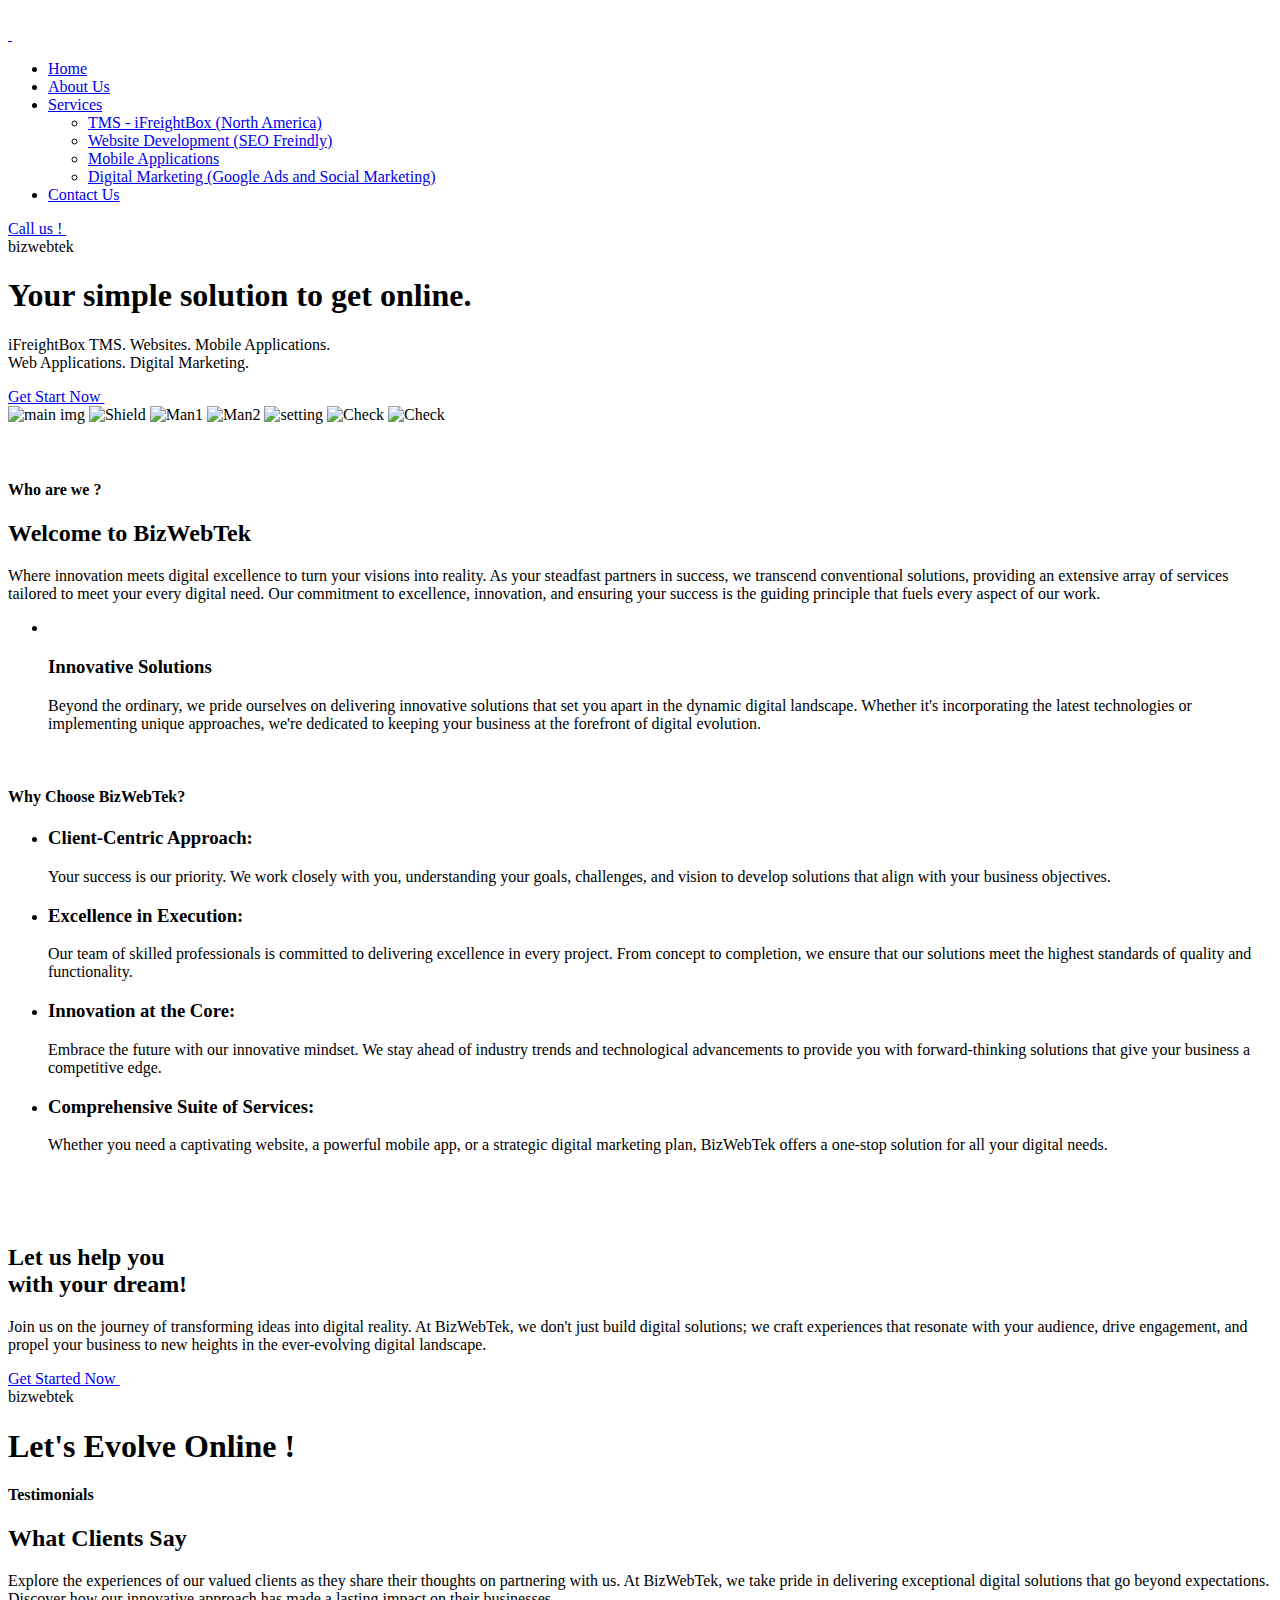
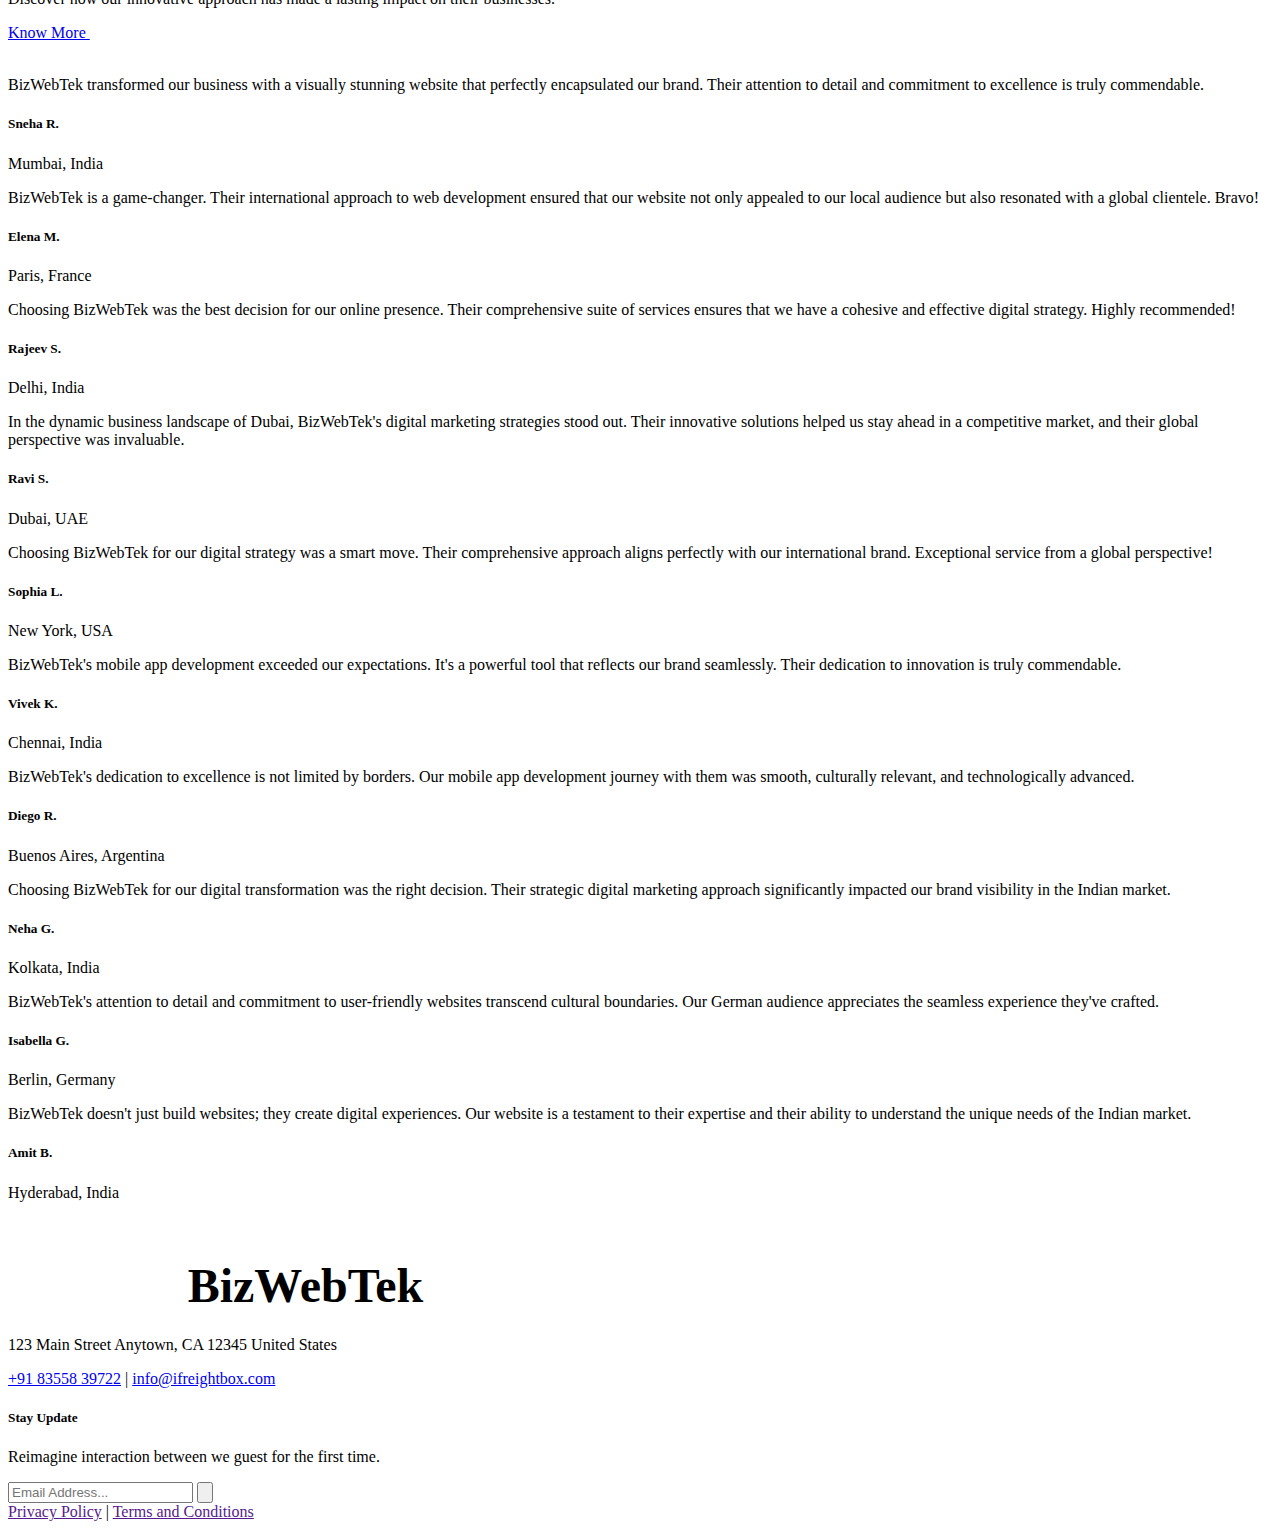
==== index.html @ f14bc404 "commit by sid" ====
﻿<!DOCTYPE html>
<html lang="en">

<head>
    <!-- Page Title -->
    <title>BizWebTek</title>

    <!-- Meta Data -->
    <meta http-equiv="X-UA-Compatible" content="IE=edge">
    <meta http-equiv="content-type" content="text/html; charset=utf-8">
    <meta name="viewport" content="width=device-width, initial-scale=1">
    <meta name="description" content="">
    <meta name="keywords" content="">

    <!-- Favicon -->
    <link rel="shortcut icon" href="favicon.png">

    <!-- Web Fonts -->
    <link rel="preconnect" href="https://fonts.gstatic.com">
    <link href="../../../css2?family=Open+Sans:wght@300;400;600;700;800&family=Poppins:wght@400;500;600;700;800;900&display=swap" rel="stylesheet">

    <!-- ======= Bootstrap CSS ======= -->
    <link rel="stylesheet" href="assets/css/bootstrap.min.css">

    <!-- ======= Font Awesome CSS ======= -->
    <link rel="stylesheet" href="assets/css/font-awesome.min.css">

    <!-- ======= Magnific Popup CSS ======= -->
    <link rel="stylesheet" href="assets/plugins/magnific-popup/magnific-popup.css">

    <!-- ======= Owl Carousel CSS ======= -->
    <link rel="stylesheet" href="assets/plugins/owlcarousel/owl.carousel.min.css">

    <!-- ======= Main Stylesheet ======= -->
    <link rel="stylesheet" href="assets/css/style.css">

    <!-- ======= Custom Stylesheet ======= -->
    <link rel="stylesheet" href="assets/css/custom.css">

</head>

<body>

    <!-- Preloader -->
    <div class="preloader">
        <div class="loader-circle">
            <div class="loader-line-mask">
                <div class="loader-line"></div>
            </div>
            <div class="content"><img src="./assets/img/icon.png" alt=""></div>
        </div>
    </div>
    <!-- End Preloader -->

    <!-- Header -->
    <header class="header fixed-top">
        <!-- Header Main -->
        <div class="header-main love-sticky">
            <div class="container">
                <div class="row align-items-center position-relative">
                    <div class="col-lg-2 col-sm-3 col-5">
                        <!-- Start Logo -->
                        <div style="width: 130%;" class="logo">
                            <a href="index.html">
                                <img src="assets/img/logo.png" style="width: 120%;" class="main-logo" alt="">
                                <img src="assets/img/sticky-logo.png" style="width: 120%;" class="sticky-logo" alt="">
                            </a>
                        </div>
                        <!-- End of Logo -->
                    </div>

                    <div class="col-lg-10 col-sm-9 col-7 d-flex align-items-center justify-content-end position-static">
                        <div class="nav-wrapper d-flex justify-content-end justify-content-lg-center">
                            <!-- Nav -->
                            <ul class="nav">
                                <li><a class="current-menu-parent" href="index.html">Home</a></li>
                                <li><a href="#about">About Us</a></li>
                                <!-- <li>
                                    <a href="#">Pages</a>
                                    <ul class="sub-menu">
                                        <li><a href="about.html">About Us</a></li>
                                        <li><a href="price.html">Pricing</a></li>
                                        <li><a href="feature.html">Features</a></li>
                                        <li><a href="feature-details.html">Feature Details</a></li>
                                        <li><a href="coming-soon.html">Coming Soon</a></li>
                                        <li><a href="login.html">Login</a></li>
                                        <li><a href="404.html">404</a></li>
                                    </ul>
                                </li> -->
                                <li>
                                    <a href="feature.html">Services</a>
                                    <ul class="sub-menu">
                                        <li><a href="https://www.ifreightbox.com/" target="_blank">TMS - iFreightBox (North America)</a></li>
                                        <li><a href="blog-details.html">Website Development (SEO Freindly)</a></li>
                                        <li><a href="blog-details.html">Mobile Applications</a></li>
                                        <li><a href="blog-details.html">Digital Marketing (Google Ads and Social Marketing)</a></li>


                                    </ul>
                                </li>
                                <li><a href="contact.html">Contact Us</a></li>
                            </ul>
                            <!-- End Nav -->
                        </div>

                        <div class="header-buttons d-flex align-items-center">
                            <a href="price.html" class="btn d-none d-sm-inline-flex">Call us ! <img src="assets/img/icons/btn-svg.svg" alt="" class="svg"></a>

                            <!-- <a href="login.html" class="btn-link"><img src="assets/img/icons/users.svg" alt="" class="svg">Login</a> -->
                        </div>
                    </div>
                </div>
            </div>
        </div>
        <!-- End Header Main -->
    </header>
    <!-- End Header -->

    <!-- Banner -->
    <div class="banner laye" data-bg-img="assets/img/media/banner_bg.png">
        <div class="container">
            <div class="row align-items-center">
                <div class="col-lg-6">
                    <!-- Banner Content -->
                    <div class="banner-content">
                        <span class="stroke-text">bizwebtek</span>
                        <h1>Your <span>simple</span> solution to get online.</h1>
                        <p class="enable-border">iFreightBox TMS. Websites. Mobile Applications.<br>Web Applications. Digital Marketing.</p>

                        <a href="contact.html" class="btn btn-lg">Get Start Now <img src="assets/img/icons/btn-svg.svg" alt="" class="svg"></a>
                    </div>
                    <!-- End Banner Content -->
                </div>
                <div class="col-lg-6">
                    <!-- Banner IMG -->
                    <div class="banner-img d-none d-xl-block">
                        <img src="assets/img/media/banner-img.png" alt="main img" data-rjs="2" class="main-img">
                        <img src="assets/img/media/cloud.png" alt="Shield" data-rjs="2" class="cloud-img">
                        <img src="assets/img/media/man1.png" alt="Man1" data-rjs="2" class="man1">
                        <img src="assets/img/media/man2.png" alt="Man2" data-rjs="2" class="man2">
                        <img src="assets/img/media/setting.png" alt="setting" data-rjs="2" class="setting">
                        <img src="assets/img/media/check.png" alt="Check" data-rjs="2" class="check">
                        <img src="assets/img/media/check.png" alt="Check" data-rjs="2" class="check check2">
                    </div>
                    <!-- End Banner IMG -->

                    <!-- Banner IMG Responsive -->
                    <div class="banner-img-responsive d-block d-xl-none">
                        <img src="assets/img/media/banner_img_full.png" data-rjs="2" alt="">
                    </div>
                    <!-- End Banner IMG Responsive -->
                </div>
            </div>
        </div>
    </div>
    <!-- End Banner -->

    <!-- Customer Service -->
    <section class="pt-120 pb-120" data-bg-img="assets/img/media/cs_bg.png">
        <div class="container">
            <div class="row align-items-center pb-100">
                <div class="col-lg-6">
                    <!-- Image -->
                    <div class="customer-service-img">
                        <img src="assets/img/media/cs1.png" data-rjs="2" alt="">
                    </div>
                    <!-- End Image -->
                </div>
                <div id="about" class="col-lg-6">
                    <!-- Section Title -->
                    <div class="section-title style--two">
                        <h4>Who are we ? </h4>
                        <h2>Welcome to BizWebTek</h2>
                        <p>Where innovation meets digital excellence to turn your visions into reality. As your steadfast partners in success, we transcend conventional solutions, providing an extensive array of services tailored to meet your every digital need. Our commitment to excellence, innovation, and ensuring your success is the guiding principle that fuels every aspect of our work.</p>
                    </div>
                    <!-- End Section Title -->

                    <ul class="customer-service-list list-unstyled">
                        <li class="media">
                            <div class="img mr-4">
                                <img src="assets/img/media/css1.png" data-rjs="2" alt="">
                            </div>
                            <div class="content media-body">
                                <h3>Innovative Solutions</h3>
                                <p>Beyond the ordinary, we pride ourselves on delivering innovative solutions that set you apart in the dynamic digital landscape. Whether it's incorporating the latest technologies or implementing unique approaches, we're dedicated to keeping your business at the forefront of digital evolution.

                                </p>
                            </div>
                        </li>

                    </ul>
                </div>
            </div>

            <div class="row pb-100">
                <div class="col-12 text-center">
                    <img src="assets/img/media/service-seperator.png" alt="">
                </div>
            </div>

            <div class="row align-items-center pb-100">
                <div class="col-lg-6 order-1 order-lg-0">
                    <!-- Section Title -->
                    <div class="section-title style--two">
                        <h4>Why Choose BizWebTek?                        </h4>
                    </div>
                    <!-- End Section Title -->

                    <ul class="customer-service-list list-unstyled">
                        <li class="media">
                            <div class="content media-body">
                                <h3>Client-Centric Approach:</h3>
                                <p>Your success is our priority. We work closely with you, understanding your goals, challenges, and vision to develop solutions that align with your business objectives.</p>
                            </div>
                        </li>
                        <li class="media">
                            <div class="content media-body">
                                <h3>Excellence in Execution:</h3>
                                <p>Our team of skilled professionals is committed to delivering excellence in every project. From concept to completion, we ensure that our solutions meet the highest standards of quality and functionality.</p>
                            </div>
                        </li>
                        <li class="media">
                            <div class="content media-body">
                                <h3>Innovation at the Core:</h3>
                                <p>Embrace the future with our innovative mindset. We stay ahead of industry trends and technological advancements to provide you with forward-thinking solutions that give your business a competitive edge.</p>
                            </div>
                        </li>
                        <li class="media">
                            <div class="content media-body">
                                <h3>Comprehensive Suite of Services:</h3>
                                <p>Whether you need a captivating website, a powerful mobile app, or a strategic digital marketing plan, BizWebTek offers a one-stop solution for all your digital needs.</p>
                            </div>
                        </li>
                    </ul>

                </div>
                <div class="col-lg-6 order-0 order-lg-1">
                    <!-- Image -->
                    <div class="customer-service-img right text-lg-right">
                        <img src="assets/img/media/cs2.png" data-rjs="2" alt="">
                    </div>
                    <!-- End Image -->
                </div>
            </div>

            <div class="row pb-100">
                <div class="col-12 text-center">
                    <img src="assets/img/media/service-seperator.png" alt="">
                </div>
            </div>

            <div class="row align-items-center">
                <div class="col-lg-6">
                    <!-- Image -->
                    <div class="customer-service-img">
                        <img src="assets/img/media/cs3.png" data-rjs="2" alt="">
                    </div>
                    <!-- End Image -->
                </div>
                <div class="col-lg-6">
                    <!-- Section Title -->
                    <div class="section-title style--two">
                        <h2>Let us help you<br>with your dream!</h2>
                        <p>Join us on the journey of transforming ideas into digital reality. At BizWebTek, we don't just build digital solutions; we craft experiences that resonate with your audience, drive engagement, and propel your business to new heights in the ever-evolving digital landscape.</p>

                        <a href="contact.html" class="btn btn-lg">Get Started Now <img src="assets/img/icons/btn-svg.svg" alt="" class="svg"></a>
                    </div>
                    <!-- End Section Title -->


                </div>
            </div>
        </div>
    </section>
    <!-- End Customer Service -->

    <!-- Video Section -->
    <div class="video-section" data-bg-img="assets/img/media/video_bg.png">
        <div class="container">
            <div class="row">
                <div class="col">
                    <div class="text-center">
                        <div class="banner-content">
                            <span class="stroke-text">bizwebtek</span>
                            <h1>Let's Evolve Online !</h1>
                            </div>
                    </div>
                </div>
            </div>
        </div>
    </div>
    <!-- End Video Section -->

    <!-- Price -->

    <!-- End Price -->

    <!-- Private Network -->

    <!-- End Call To Action -->

    <!-- Testimonial -->
    <section class="testimonial pt-120 pb-120" data-bg-img="assets/img/media/testimonial_bg.png">
        <div class="container">
            <div class="row align-items-center justify-content-between">
                <div class="col-lg-4">
                    <div class="testimonial-left-content">
                        <!-- Section Title -->
                        <div class="section-title style--two">
                            <h4>Testimonials</h4>
                            <h2>What Clients Say</h2>
                            <p>Explore the experiences of our valued clients as they share their thoughts on partnering with us. At BizWebTek, we take pride in delivering exceptional digital solutions that go beyond expectations. Discover how our innovative approach has made a lasting impact on their businesses.</p>
                        </div>

                        <!-- End Section Title -->

                        <a href="contact.html" class="btn orange">Know More <img src="assets/img/icons/btn-svg.svg" alt="" class="svg"></a>
                    </div>
                </div>

                <div class="col-lg-6">
                    <div class="testimonial-slider-wrap">
                        <img src="assets/img/media/testimonial-slider-bg.png" data-rjs="2" alt="">
                        <!-- Testimonial Slider -->
                        <div class="testimonial-slider owl-carousel" data-owl-nav="true" data-owl-autoplay="false">

                            <!-- Testimonial 1 -->
                            <div class="single-testimonial-slide">
                                <p>BizWebTek transformed our business with a visually stunning website that perfectly encapsulated our brand. Their attention to detail and commitment to excellence is truly commendable.</p>
                                <div class="meta-info">
                                    <div class="content">
                                        <h5>Sneha R.</h5>
                                        <p>Mumbai, India</p>
                                    </div>
                                </div>
                            </div>
                            <!-- End Testimonial 1 -->

                            <!-- Testimonial 2 -->
                            <div class="single-testimonial-slide">
                                <p>BizWebTek is a game-changer. Their international approach to web development ensured that our website not only appealed to our local audience but also resonated with a global clientele. Bravo!</p>
                                <div class="meta-info">
                                    <div class="content">
                                        <h5>Elena M.</h5>
                                        <p>Paris, France</p>
                                    </div>
                                </div>
                            </div>
                            <!-- End Testimonial 2 -->

                            <!-- Testimonial 3 -->
                            <div class="single-testimonial-slide">
                                <p>Choosing BizWebTek was the best decision for our online presence. Their comprehensive suite of services ensures that we have a cohesive and effective digital strategy. Highly recommended!</p>
                                <div class="meta-info">
                                    <div class="content">
                                        <h5>Rajeev S.</h5>
                                        <p>Delhi, India</p>
                                    </div>
                                </div>
                            </div>
                            <!-- End Testimonial 3 -->

                            <!-- Testimonial 4 -->
                            <div class="single-testimonial-slide">
                                <p>In the dynamic business landscape of Dubai, BizWebTek's digital marketing strategies stood out. Their innovative solutions helped us stay ahead in a competitive market, and their global perspective was invaluable.</p>
                                <div class="meta-info">
                                    <div class="content">
                                        <h5>Ravi S.</h5>
                                        <p>Dubai, UAE</p>
                                    </div>
                                </div>
                            </div>
                            <!-- End Testimonial 4 -->

                            <!-- Testimonial 5 -->
                            <div class="single-testimonial-slide">
                                <p>Choosing BizWebTek for our digital strategy was a smart move. Their comprehensive approach aligns perfectly with our international brand. Exceptional service from a global perspective!</p>
                                <div class="meta-info">
                                    <div class="content">
                                        <h5>Sophia L.</h5>
                                        <p>New York, USA</p>
                                    </div>
                                </div>
                            </div>
                            <!-- End Testimonial 5 -->

                            <!-- Testimonial 6 -->
                            <div class="single-testimonial-slide">
                                <p>BizWebTek's mobile app development exceeded our expectations. It's a powerful tool that reflects our brand seamlessly. Their dedication to innovation is truly commendable.</p>
                                <div class="meta-info">
                                    <div class="content">
                                        <h5>Vivek K.</h5>
                                        <p>Chennai, India</p>
                                    </div>
                                </div>
                            </div>
                            <!-- End Testimonial 6 -->

                            <!-- Testimonial 7 -->
                            <div class="single-testimonial-slide">
                                <p>BizWebTek's dedication to excellence is not limited by borders. Our mobile app development journey with them was smooth, culturally relevant, and technologically advanced.</p>
                                <div class="meta-info">
                                    <div class="content">
                                        <h5>Diego R.</h5>
                                        <p>Buenos Aires, Argentina</p>
                                    </div>
                                </div>
                            </div>
                            <!-- End Testimonial 7 -->

                            <!-- Testimonial 8 -->
                            <div class="single-testimonial-slide">
                                <p>Choosing BizWebTek for our digital transformation was the right decision. Their strategic digital marketing approach significantly impacted our brand visibility in the Indian market.</p>
                                <div class="meta-info">
                                    <div class="content">
                                        <h5>Neha G.</h5>
                                        <p>Kolkata, India</p>
                                    </div>
                                </div>
                            </div>
                            <!-- End Testimonial 8 -->

                            <!-- Testimonial 9 -->
                            <div class="single-testimonial-slide">
                                <p>BizWebTek's attention to detail and commitment to user-friendly websites transcend cultural boundaries. Our German audience appreciates the seamless experience they've crafted.</p>
                                <div class="meta-info">
                                    <div class="content">
                                        <h5>Isabella G.</h5>
                                        <p>Berlin, Germany</p>
                                    </div>
                                </div>
                            </div>
                            <!-- End Testimonial 9 -->

                            <!-- Testimonial 10 -->
                            <div class="single-testimonial-slide">
                                <p>BizWebTek doesn't just build websites; they create digital experiences. Our website is a testament to their expertise and their ability to understand the unique needs of the Indian market.</p>
                                <div class="meta-info">
                                    <div class="content">
                                        <h5>Amit B.</h5>
                                        <p>Hyderabad, India</p>
                                    </div>
                                </div>
                            </div>
                            <!-- End Testimonial 10 -->

                        </div>
                        <!-- End Testimonial Slider -->
                    </div>
                </div>

            </div>
        </div>
    </section>
    <!-- End Testimonial -->

    <!-- Footer -->
    <footer class="footer">
        <!-- Footer Background Shape -->
        <img src="assets/img/media/footer_bg.png" alt="" class="footer-bg-shape">
        <!-- End Footer Background Shape -->

        <!-- Footer Top -->

        <!-- End Footer Top -->

        <!-- Footer Main -->
        <div class="footer-main">
            <div class="container">
                <div class="row">

                    <div class="col-lg-9">
                        <div class="widget widget_newsletter">
                            <h5 class="widget-title"><div style="display: flex;"> <div style="width: 7%;background-color: white; border-radius: 50px; width: 10%;padding: 20px;"><img  src="assets/img/icon.png" alt=""></div>&nbsp;&nbsp;&nbsp;&nbsp;<h1 style="font-size: xxx-large; margin-top: auto;margin-bottom: auto;">BizWebTek</h1></div></h5>

                            <span>123 Main Street
                                Anytown, CA 12345
                                United States
                                </span>
                            <p><a href="tel:+918355839722">+91 83558 39722</a> | <a href="maito:info@ifreightbox.com">info@ifreightbox.com</a></p>

                            <!-- Social Links -->
                            <div class="social-links pt-1">
                                <a href="https://www.facebook.com" target="_blank">
                                    <i class="fa fa-facebook"></i>
                                </a>
                                <a href="https://twitter.com/" target="_blank">
                                    <i class="fa fa-twitter"></i>
                                </a>
                                <a href="https://www.linkedin.com" target="_blank">
                                    <i class="fa fa-linkedin"></i>
                                </a>
                                <a href="https://www.instagram.com/" target="_blank">
                                    <i class="fa fa-instagram"></i>
                                </a>
                            </div>
                            <!-- End Social Links -->
                        </div>
                    </div>
                    <div class="col-lg-3">
                        <div class="widget widget_newsletter">
                            <h5 class="widget-title">Stay Update</h5>

                            <p>Reimagine interaction between we
                                guest for the first time.</p>

                            <form action="https://themelooks.us13.list-manage.com/subscribe/post?u=79f0b132ec25ee223bb41835f&id=f4e0e93d1d" class="newsletter-form" target="_blank">
                                <input type="email" class="form-control" placeholder="Email Address...">
                                <button type="submit"><img src="assets/img/icons/newsletter.svg" alt="" class="svg"></button>
                            </form>

                            <!-- Social Links -->

                            <!-- End Social Links -->
                        </div>
                    </div>
                </div>
            </div>
        </div>
        <!-- End Footer Main -->

        <!-- Footer Bottom -->
        <div class="footer-bottom">
            <div class="container">
                <div class="row">
                    <div class="col-12">
                        <div class="footer-bottom-content d-flex flex-column flex-md-row justify-content-md-between align-items-center">
                            <div class="mb-2 mb-md-0"><a href="" class="bold">Privacy Policy</a> | <a href="" class="bold">Terms and Conditions</a></div>


                        </div>
                    </div>
                </div>
            </div>
        </div>
        <!-- End Footer Bottom -->
    </footer>
    <!-- End Footer -->

    <!-- Back to Top Button -->
    <a href="#" class="back-to-top">
        <i class="fa fa-angle-up"></i>
    </a>

    <!-- ======= jQuery Library ======= -->
    <script src="assets/js/jquery.min.js"></script>

    <!-- ======= Bootstrap Bundle JS ======= -->
    <script src="assets/js/bootstrap.bundle.min.js"></script>

    <!-- =======  Mobile Menu JS ======= -->
    <script src="assets/js/menu.min.js"></script>

    <!-- ======= Owl Carousel JS ======= -->
    <script src="assets/plugins/owlcarousel/owl.carousel.min.js"></script>

    <!-- ======= Retina JS ======= -->
    <script src="assets/plugins/retinajs/retina.min.js"></script>

    <!-- ======= Magnific Popup JS ======= -->
    <script src="assets/plugins/magnific-popup/jquery.magnific-popup.min.js"></script>

    <!-- ======= Count Down Timer JS ======= -->
    <script src="assets/plugins/countdown-timer/countdown.min.js"></script>

    <!-- ======= Google API ======= -->
    <script src="https://maps.googleapis.com/maps/api/js?key=AIzaSyCjkssBA3hMeFtClgslO2clWFR6bRraGz0"></script>

    <!-- ======= Main JS ======= -->
    <script src="assets/js/main.js"></script>

    <!-- ======= Custom JS ======= -->
    <script src="assets/js/custom.js"></script>
</body>
</html>
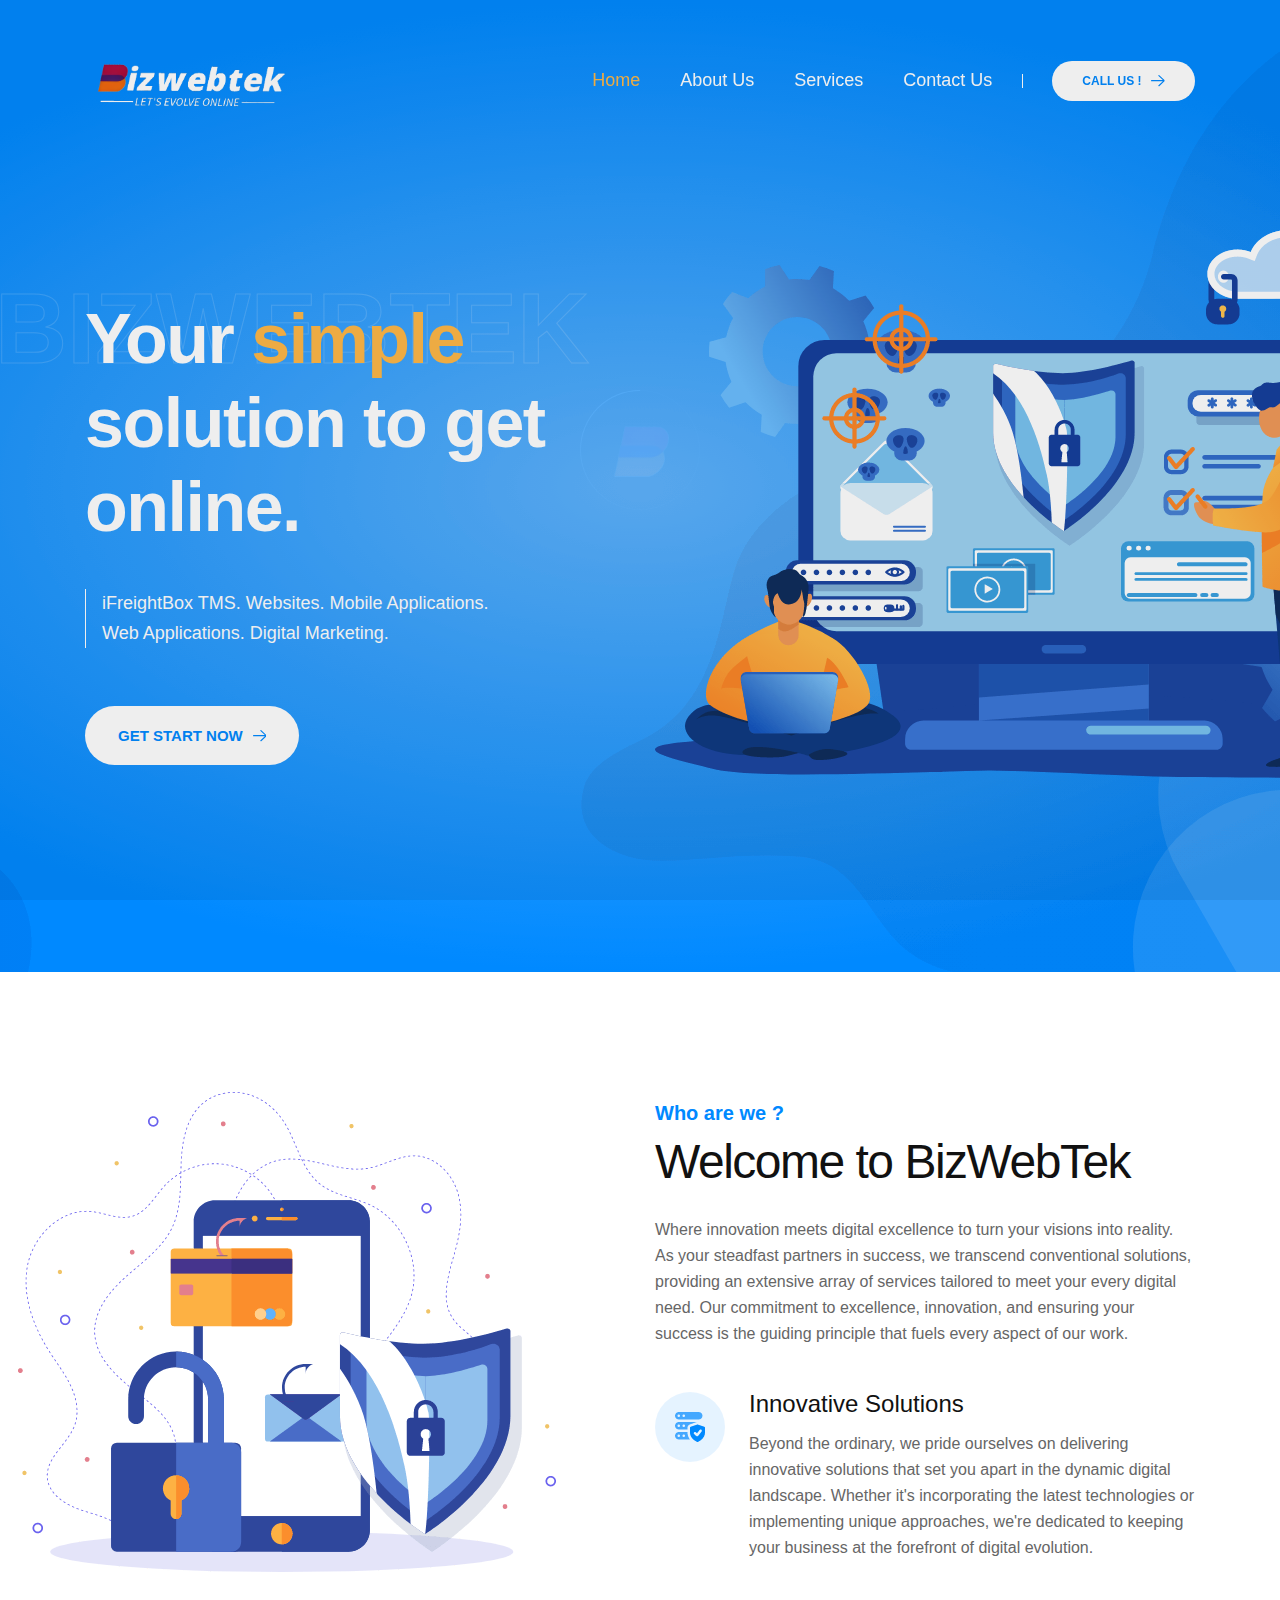
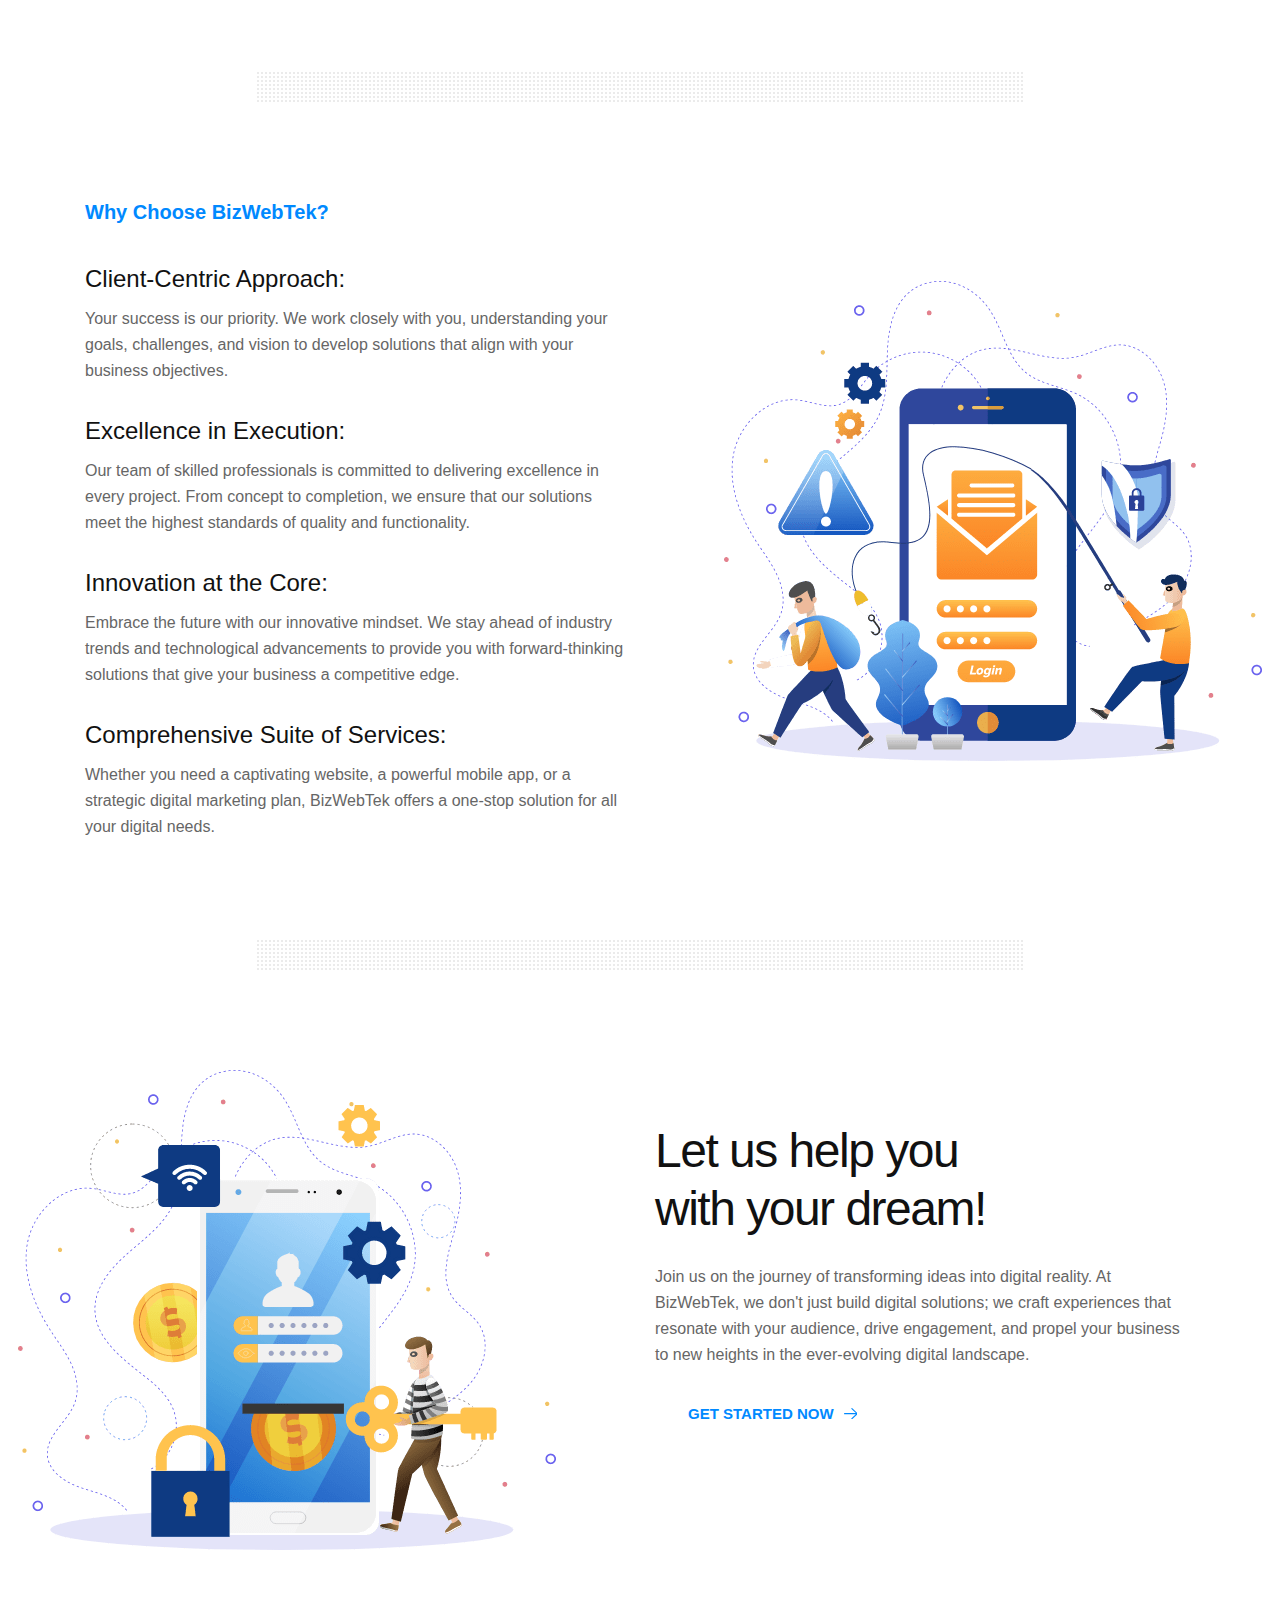
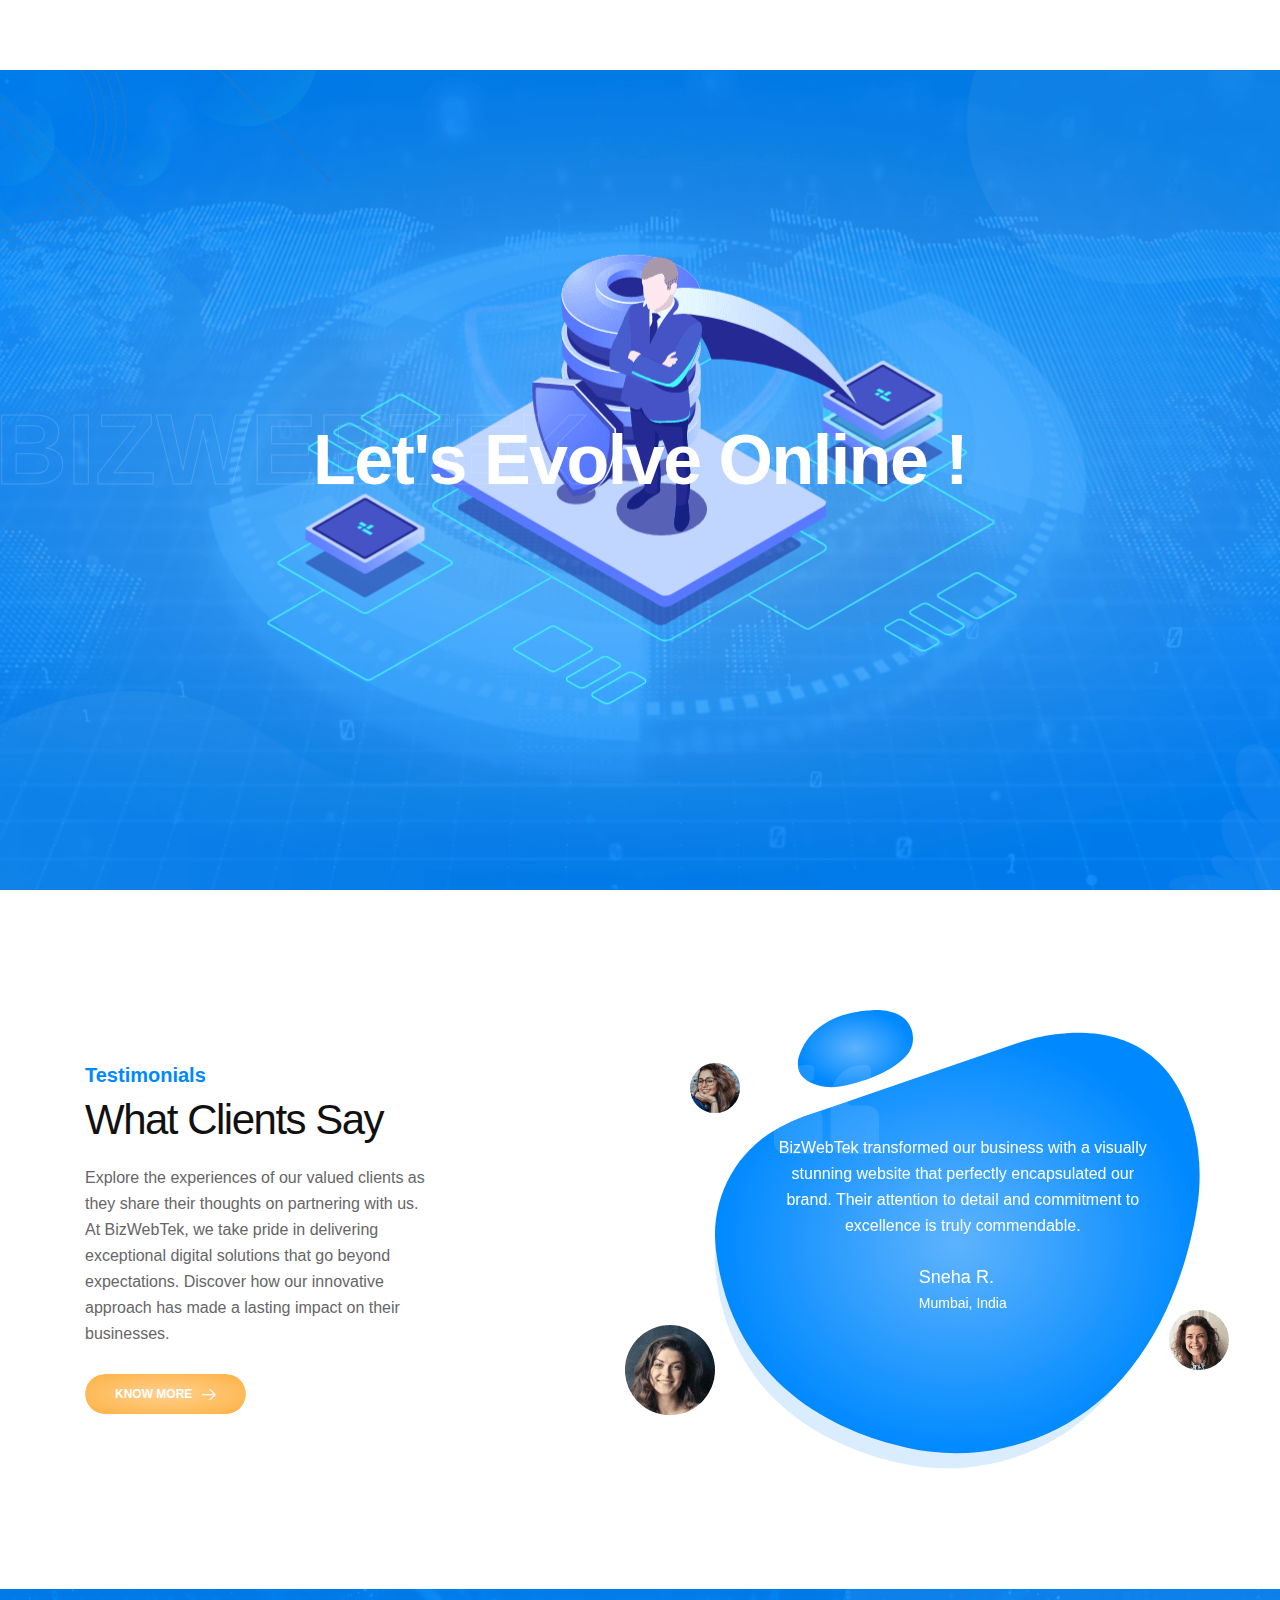
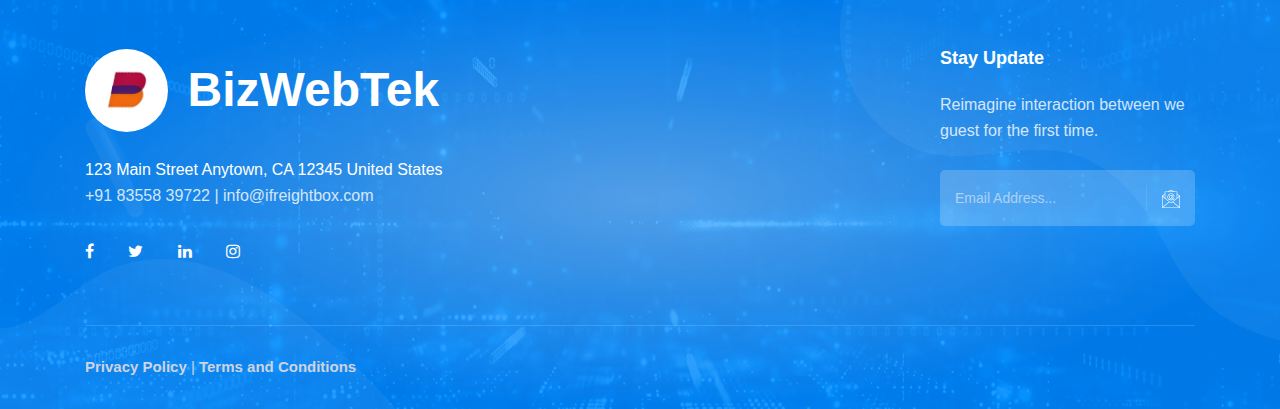
==== commit 7b9856d5: "commit by sid" ====
--- a/index.html
+++ b/index.html
@@ -20,22 +20,22 @@
     <link href="../../../css2?family=Open+Sans:wght@300;400;600;700;800&family=Poppins:wght@400;500;600;700;800;900&display=swap" rel="stylesheet">
 
     <!-- ======= Bootstrap CSS ======= -->
-    <link rel="stylesheet" href="assets/css/bootstrap.min.css">
+    <link rel="stylesheet" href="./assets/css/bootstrap.min.css">
 
     <!-- ======= Font Awesome CSS ======= -->
-    <link rel="stylesheet" href="assets/css/font-awesome.min.css">
+    <link rel="stylesheet" href="./assets/css/font-awesome.min.css">
 
     <!-- ======= Magnific Popup CSS ======= -->
-    <link rel="stylesheet" href="assets/plugins/magnific-popup/magnific-popup.css">
+    <link rel="stylesheet" href="./assets/plugins/magnific-popup/magnific-popup.css">
 
     <!-- ======= Owl Carousel CSS ======= -->
-    <link rel="stylesheet" href="assets/plugins/owlcarousel/owl.carousel.min.css">
+    <link rel="stylesheet" href="./assets/plugins/owlcarousel/owl.carousel.min.css">
 
     <!-- ======= Main Stylesheet ======= -->
-    <link rel="stylesheet" href="assets/css/style.css">
+    <link rel="stylesheet" href="./assets/css/style.css">
 
     <!-- ======= Custom Stylesheet ======= -->
-    <link rel="stylesheet" href="assets/css/custom.css">
+    <link rel="stylesheet" href="./assets/css/custom.css">
 
 </head>
 
@@ -47,7 +47,7 @@
             <div class="loader-line-mask">
                 <div class="loader-line"></div>
             </div>
-            <div class="content"><img src="./assets/img/icon.png" alt=""></div>
+            <div class="content"><img src="././assets/img/icon.png" alt=""></div>
         </div>
     </div>
     <!-- End Preloader -->
@@ -62,8 +62,8 @@
                         <!-- Start Logo -->
                         <div style="width: 130%;" class="logo">
                             <a href="index.html">
-                                <img src="assets/img/logo.png" style="width: 120%;" class="main-logo" alt="">
-                                <img src="assets/img/sticky-logo.png" style="width: 120%;" class="sticky-logo" alt="">
+                                <img src="././assets/img/logo.png" style="width: 120%;" class="main-logo" alt="">
+                                <img src="./assets/img/sticky-logo.png" style="width: 120%;" class="sticky-logo" alt="">
                             </a>
                         </div>
                         <!-- End of Logo -->
@@ -104,9 +104,9 @@
                         </div>
 
                         <div class="header-buttons d-flex align-items-center">
-                            <a href="price.html" class="btn d-none d-sm-inline-flex">Call us ! <img src="assets/img/icons/btn-svg.svg" alt="" class="svg"></a>
-
-                            <!-- <a href="login.html" class="btn-link"><img src="assets/img/icons/users.svg" alt="" class="svg">Login</a> -->
+                            <a href="price.html" class="btn d-none d-sm-inline-flex">Call us ! <img src="./assets/img/icons/btn-svg.svg" alt="" class="svg"></a>
+
+                            <!-- <a href="login.html" class="btn-link"><img src="./assets/img/icons/users.svg" alt="" class="svg">Login</a> -->
                         </div>
                     </div>
                 </div>
@@ -117,7 +117,7 @@
     <!-- End Header -->
 
     <!-- Banner -->
-    <div class="banner laye" data-bg-img="assets/img/media/banner_bg.png">
+    <div class="banner laye" data-bg-img="./assets/img/media/banner_bg.png">
         <div class="container">
             <div class="row align-items-center">
                 <div class="col-lg-6">
@@ -127,26 +127,26 @@
                         <h1>Your <span>simple</span> solution to get online.</h1>
                         <p class="enable-border">iFreightBox TMS. Websites. Mobile Applications.<br>Web Applications. Digital Marketing.</p>
 
-                        <a href="contact.html" class="btn btn-lg">Get Start Now <img src="assets/img/icons/btn-svg.svg" alt="" class="svg"></a>
+                        <a href="contact.html" class="btn btn-lg">Get Start Now <img src="./assets/img/icons/btn-svg.svg" alt="" class="svg"></a>
                     </div>
                     <!-- End Banner Content -->
                 </div>
                 <div class="col-lg-6">
                     <!-- Banner IMG -->
                     <div class="banner-img d-none d-xl-block">
-                        <img src="assets/img/media/banner-img.png" alt="main img" data-rjs="2" class="main-img">
-                        <img src="assets/img/media/cloud.png" alt="Shield" data-rjs="2" class="cloud-img">
-                        <img src="assets/img/media/man1.png" alt="Man1" data-rjs="2" class="man1">
-                        <img src="assets/img/media/man2.png" alt="Man2" data-rjs="2" class="man2">
-                        <img src="assets/img/media/setting.png" alt="setting" data-rjs="2" class="setting">
-                        <img src="assets/img/media/check.png" alt="Check" data-rjs="2" class="check">
-                        <img src="assets/img/media/check.png" alt="Check" data-rjs="2" class="check check2">
+                        <img src="./assets/img/media/banner-img.png" alt="main img" data-rjs="2" class="main-img">
+                        <img src="./assets/img/media/cloud.png" alt="Shield" data-rjs="2" class="cloud-img">
+                        <img src="./assets/img/media/man1.png" alt="Man1" data-rjs="2" class="man1">
+                        <img src="./assets/img/media/man2.png" alt="Man2" data-rjs="2" class="man2">
+                        <img src="./assets/img/media/setting.png" alt="setting" data-rjs="2" class="setting">
+                        <img src="./assets/img/media/check.png" alt="Check" data-rjs="2" class="check">
+                        <img src="./assets/img/media/check.png" alt="Check" data-rjs="2" class="check check2">
                     </div>
                     <!-- End Banner IMG -->
 
                     <!-- Banner IMG Responsive -->
                     <div class="banner-img-responsive d-block d-xl-none">
-                        <img src="assets/img/media/banner_img_full.png" data-rjs="2" alt="">
+                        <img src="./assets/img/media/banner_img_full.png" data-rjs="2" alt="">
                     </div>
                     <!-- End Banner IMG Responsive -->
                 </div>
@@ -156,13 +156,13 @@
     <!-- End Banner -->
 
     <!-- Customer Service -->
-    <section class="pt-120 pb-120" data-bg-img="assets/img/media/cs_bg.png">
+    <section class="pt-120 pb-120" data-bg-img="./assets/img/media/cs_bg.png">
         <div class="container">
             <div class="row align-items-center pb-100">
                 <div class="col-lg-6">
                     <!-- Image -->
                     <div class="customer-service-img">
-                        <img src="assets/img/media/cs1.png" data-rjs="2" alt="">
+                        <img src="./assets/img/media/cs1.png" data-rjs="2" alt="">
                     </div>
                     <!-- End Image -->
                 </div>
@@ -178,7 +178,7 @@
                     <ul class="customer-service-list list-unstyled">
                         <li class="media">
                             <div class="img mr-4">
-                                <img src="assets/img/media/css1.png" data-rjs="2" alt="">
+                                <img src="./assets/img/media/css1.png" data-rjs="2" alt="">
                             </div>
                             <div class="content media-body">
                                 <h3>Innovative Solutions</h3>
@@ -194,7 +194,7 @@
 
             <div class="row pb-100">
                 <div class="col-12 text-center">
-                    <img src="assets/img/media/service-seperator.png" alt="">
+                    <img src="./assets/img/media/service-seperator.png" alt="">
                 </div>
             </div>
 
@@ -237,7 +237,7 @@
                 <div class="col-lg-6 order-0 order-lg-1">
                     <!-- Image -->
                     <div class="customer-service-img right text-lg-right">
-                        <img src="assets/img/media/cs2.png" data-rjs="2" alt="">
+                        <img src="./assets/img/media/cs2.png" data-rjs="2" alt="">
                     </div>
                     <!-- End Image -->
                 </div>
@@ -245,7 +245,7 @@
 
             <div class="row pb-100">
                 <div class="col-12 text-center">
-                    <img src="assets/img/media/service-seperator.png" alt="">
+                    <img src="./assets/img/media/service-seperator.png" alt="">
                 </div>
             </div>
 
@@ -253,7 +253,7 @@
                 <div class="col-lg-6">
                     <!-- Image -->
                     <div class="customer-service-img">
-                        <img src="assets/img/media/cs3.png" data-rjs="2" alt="">
+                        <img src="./assets/img/media/cs3.png" data-rjs="2" alt="">
                     </div>
                     <!-- End Image -->
                 </div>
@@ -263,7 +263,7 @@
                         <h2>Let us help you<br>with your dream!</h2>
                         <p>Join us on the journey of transforming ideas into digital reality. At BizWebTek, we don't just build digital solutions; we craft experiences that resonate with your audience, drive engagement, and propel your business to new heights in the ever-evolving digital landscape.</p>
 
-                        <a href="contact.html" class="btn btn-lg">Get Started Now <img src="assets/img/icons/btn-svg.svg" alt="" class="svg"></a>
+                        <a href="contact.html" class="btn btn-lg">Get Started Now <img src="./assets/img/icons/btn-svg.svg" alt="" class="svg"></a>
                     </div>
                     <!-- End Section Title -->
 
@@ -275,7 +275,7 @@
     <!-- End Customer Service -->
 
     <!-- Video Section -->
-    <div class="video-section" data-bg-img="assets/img/media/video_bg.png">
+    <div class="video-section" data-bg-img="./assets/img/media/video_bg.png">
         <div class="container">
             <div class="row">
                 <div class="col">
@@ -300,7 +300,7 @@
     <!-- End Call To Action -->
 
     <!-- Testimonial -->
-    <section class="testimonial pt-120 pb-120" data-bg-img="assets/img/media/testimonial_bg.png">
+    <section class="testimonial pt-120 pb-120" data-bg-img="./assets/img/media/testimonial_bg.png">
         <div class="container">
             <div class="row align-items-center justify-content-between">
                 <div class="col-lg-4">
@@ -314,13 +314,13 @@
 
                         <!-- End Section Title -->
 
-                        <a href="contact.html" class="btn orange">Know More <img src="assets/img/icons/btn-svg.svg" alt="" class="svg"></a>
+                        <a href="contact.html" class="btn orange">Know More <img src="./assets/img/icons/btn-svg.svg" alt="" class="svg"></a>
                     </div>
                 </div>
 
                 <div class="col-lg-6">
                     <div class="testimonial-slider-wrap">
-                        <img src="assets/img/media/testimonial-slider-bg.png" data-rjs="2" alt="">
+                        <img src="./assets/img/media/testimonial-slider-bg.png" data-rjs="2" alt="">
                         <!-- Testimonial Slider -->
                         <div class="testimonial-slider owl-carousel" data-owl-nav="true" data-owl-autoplay="false">
 
@@ -457,7 +457,7 @@
     <!-- Footer -->
     <footer class="footer">
         <!-- Footer Background Shape -->
-        <img src="assets/img/media/footer_bg.png" alt="" class="footer-bg-shape">
+        <img src="./assets/img/media/footer_bg.png" alt="" class="footer-bg-shape">
         <!-- End Footer Background Shape -->
 
         <!-- Footer Top -->
@@ -471,7 +471,7 @@
 
                     <div class="col-lg-9">
                         <div class="widget widget_newsletter">
-                            <h5 class="widget-title"><div style="display: flex;"> <div style="width: 7%;background-color: white; border-radius: 50px; width: 10%;padding: 20px;"><img  src="assets/img/icon.png" alt=""></div>&nbsp;&nbsp;&nbsp;&nbsp;<h1 style="font-size: xxx-large; margin-top: auto;margin-bottom: auto;">BizWebTek</h1></div></h5>
+                            <h5 class="widget-title"><div style="display: flex;"> <div style="width: 7%;background-color: white; border-radius: 50px; width: 10%;padding: 20px;"><img  src="./assets/img/icon.png" alt=""></div>&nbsp;&nbsp;&nbsp;&nbsp;<h1 style="font-size: xxx-large; margin-top: auto;margin-bottom: auto;">BizWebTek</h1></div></h5>
 
                             <span>123 Main Street
                                 Anytown, CA 12345
@@ -506,7 +506,7 @@
 
                             <form action="https://themelooks.us13.list-manage.com/subscribe/post?u=79f0b132ec25ee223bb41835f&id=f4e0e93d1d" class="newsletter-form" target="_blank">
                                 <input type="email" class="form-control" placeholder="Email Address...">
-                                <button type="submit"><img src="assets/img/icons/newsletter.svg" alt="" class="svg"></button>
+                                <button type="submit"><img src="./assets/img/icons/newsletter.svg" alt="" class="svg"></button>
                             </form>
 
                             <!-- Social Links -->
@@ -543,33 +543,33 @@
     </a>
 
     <!-- ======= jQuery Library ======= -->
-    <script src="assets/js/jquery.min.js"></script>
+    <script src="./assets/js/jquery.min.js"></script>
 
     <!-- ======= Bootstrap Bundle JS ======= -->
-    <script src="assets/js/bootstrap.bundle.min.js"></script>
+    <script src="./assets/js/bootstrap.bundle.min.js"></script>
 
     <!-- =======  Mobile Menu JS ======= -->
-    <script src="assets/js/menu.min.js"></script>
+    <script src="./assets/js/menu.min.js"></script>
 
     <!-- ======= Owl Carousel JS ======= -->
-    <script src="assets/plugins/owlcarousel/owl.carousel.min.js"></script>
+    <script src="./assets/plugins/owlcarousel/owl.carousel.min.js"></script>
 
     <!-- ======= Retina JS ======= -->
-    <script src="assets/plugins/retinajs/retina.min.js"></script>
+    <script src="./assets/plugins/retinajs/retina.min.js"></script>
 
     <!-- ======= Magnific Popup JS ======= -->
-    <script src="assets/plugins/magnific-popup/jquery.magnific-popup.min.js"></script>
+    <script src="./assets/plugins/magnific-popup/jquery.magnific-popup.min.js"></script>
 
     <!-- ======= Count Down Timer JS ======= -->
-    <script src="assets/plugins/countdown-timer/countdown.min.js"></script>
+    <script src="./assets/plugins/countdown-timer/countdown.min.js"></script>
 
     <!-- ======= Google API ======= -->
     <script src="https://maps.googleapis.com/maps/api/js?key=AIzaSyCjkssBA3hMeFtClgslO2clWFR6bRraGz0"></script>
 
     <!-- ======= Main JS ======= -->
-    <script src="assets/js/main.js"></script>
+    <script src="./assets/js/main.js"></script>
 
     <!-- ======= Custom JS ======= -->
-    <script src="assets/js/custom.js"></script>
+    <script src="./assets/js/custom.js"></script>
 </body>
 </html>--- a/assets/css/style.css
+++ b/assets/css/style.css
@@ -0,0 +1,4638 @@
+@charset "UTF-8";
+/*
+	*******************
+	Template name:  Provpn
+	Version:        1.0
+	Author:         ThemeLooks
+	Author url:     http://themelooks.com
+
+	NOTE:
+	-----
+	Please DO NOT EDIT THIS CSS, you may need to use "custom.css" file for writing your custom css.
+	We may release future updates so it will overwrite this file. it's better and safer to use "custom.css".
+
+    ******** CSS INDEX ********
+    01. Base
+        1.1 Reset 
+        1.2 Margin/Padding
+        1.3 color
+    02. Components
+        2.1 Common Classes
+        2.2 Animations
+        2.3 Preloader
+        2.4 Button
+        2.5 Section Title
+        2.6 Page Title
+        2.7 Widgets
+        2.8 Back to Top
+    03. Layout
+        3.1 Header 
+        3.2 Banner
+        3.3 Blog
+        3.4 Footer
+        3.5 404
+        3.6 Coming Soon
+    04. Sections
+        4.1 Private Network
+        4.2 Vpn Work
+        4.3 Call To Action
+        4.4 Price
+        4.5 Team
+        4.6 Testimonial
+        4.7 About
+        4.8 Counter
+        4.9 Benefit
+        4.10 Contact
+
+    ********************/
+/* ************************
+   01.1: Reset
+   ********************* */
+* {
+  outline: none !important;
+}
+
+input::-webkit-outer-spin-button,
+input::-webkit-inner-spin-button {
+  -webkit-appearance: none;
+  margin: 0;
+}
+
+input[type="number"] {
+  -moz-appearance: textfield;
+}
+
+input:-webkit-autofill,
+input:-webkit-autofill:hover,
+input:-webkit-autofill:focus,
+input:-webkit-autofill:active {
+  -webkit-transition: background-color 5000s ease-in-out 0s;
+  transition: background-color 5000s ease-in-out 0s;
+}
+
+::-moz-selection {
+  text-shadow: none;
+  color: #ffffff;
+}
+
+::selection {
+  text-shadow: none;
+  color: #ffffff;
+}
+
+::-webkit-input-placeholder {
+  color: #666666 !important;
+  opacity: .4 !important;
+}
+
+::-moz-placeholder {
+  color: #666666 !important;
+  opacity: .4 !important;
+}
+
+:-ms-input-placeholder {
+  color: #666666 !important;
+  opacity: .4 !important;
+}
+
+::-ms-input-placeholder {
+  color: #666666 !important;
+  opacity: .4 !important;
+}
+
+::placeholder {
+  color: #666666 !important;
+  opacity: .4 !important;
+}
+
+iframe {
+  max-width: 100%;
+}
+
+button:focus,
+input:focus,
+select:focus,
+textarea:focus {
+  outline: none !important;
+}
+
+button,
+button[type="submit"],
+input[type="submit"] {
+  border: none;
+  background-color: transparent;
+  cursor: pointer;
+  -webkit-appearance: button;
+  -moz-appearance: button;
+}
+
+select {
+  width: 100%;
+  max-width: 100%;
+  color: #666666;
+}
+
+textarea {
+  resize: none;
+}
+
+img {
+  max-width: 100%;
+  height: auto;
+}
+
+a,
+a:hover,
+a:active,
+a:focus,
+input,
+input:hover,
+input:focus,
+input:active,
+select,
+textarea {
+  text-decoration: none;
+  outline: none !important;
+}
+
+h1,
+h2,
+h3,
+h4,
+h5,
+h6 {
+  padding: 0;
+  margin: 0;
+  -ms-word-wrap: break-word;
+  word-wrap: break-word;
+  font-weight: 500;
+  line-height: 1;
+}
+
+h1 span,
+h2 span,
+h3 span,
+h4 span,
+h5 span,
+h6 span {
+  color: #FEB747;
+}
+
+p:last-child {
+  margin: 0;
+}
+
+h1 {
+  font-size: 70px;
+}
+
+h2 {
+  font-size: 48px;
+}
+
+h3 {
+  font-size: 24px;
+}
+
+h4 {
+  font-size: 20px;
+}
+
+h5 {
+  font-size: 18px;
+}
+
+h6 {
+  font-size: 16px;
+}
+
+table {
+  width: 100%;
+  max-width: 100%;
+}
+
+table th,
+table td {
+  border: 1px solid #666666;
+}
+
+pre {
+  border: 1px solid;
+  border-radius: 4px;
+  font-size: 16px;
+  line-height: 1.6;
+  margin-bottom: 1.6em;
+  max-width: 100%;
+  overflow: auto;
+  padding: 0.8em 1.6em;
+}
+
+code {
+  background-color: rgba(27, 31, 35, 0.05);
+  border-radius: 3px;
+  font-size: 85%;
+  margin: 0;
+  padding: .2em .4em;
+}
+
+body {
+  overflow-x: hidden !important;
+  font-size: 16px;
+  line-height: 1.625;
+  color: #666666;
+}
+
+/* ************************
+   01.2: Padding/Margin
+   ********************* */
+.pt-120 {
+  padding-top: 120px;
+}
+
+@media only screen and (max-width: 991px) {
+  .pt-120 {
+    padding-top: 60px;
+  }
+}
+
+.pt-100 {
+  padding-top: 100px;
+}
+
+@media only screen and (max-width: 991px) {
+  .pt-100 {
+    padding-top: 40px;
+  }
+}
+
+.pt-90 {
+  padding-top: 90px;
+}
+
+@media only screen and (max-width: 991px) {
+  .pt-90 {
+    padding-top: 30px;
+  }
+}
+
+.pt-70 {
+  padding-top: 70px;
+}
+
+@media only screen and (max-width: 991px) {
+  .pt-70 {
+    padding-top: 10px;
+  }
+}
+
+.pt-30 {
+  padding-top: 30px;
+}
+
+@media only screen and (max-width: 991px) {
+  .pt-30 {
+    padding-top: 0;
+  }
+}
+
+.pb-120 {
+  padding-bottom: 120px;
+}
+
+@media only screen and (max-width: 991px) {
+  .pb-120 {
+    padding-bottom: 60px;
+  }
+}
+
+.pb-100 {
+  padding-bottom: 100px;
+}
+
+@media only screen and (max-width: 991px) {
+  .pb-100 {
+    padding-bottom: 40px;
+  }
+}
+
+.pb-90 {
+  padding-bottom: 90px;
+}
+
+@media only screen and (max-width: 991px) {
+  .pb-90 {
+    padding-bottom: 30px;
+  }
+}
+
+.pb-70 {
+  padding-bottom: 70px;
+}
+
+@media only screen and (max-width: 991px) {
+  .pb-70 {
+    padding-bottom: 10px;
+  }
+}
+
+.pb-30 {
+  padding-bottom: 30px;
+}
+
+@media only screen and (max-width: 991px) {
+  .pb-30 {
+    padding-bottom: 0;
+  }
+}
+
+.mt-40 {
+  margin-top: 40px;
+}
+
+.mt-30 {
+  margin-top: 30px;
+}
+
+.mt-20 {
+  margin-top: 20px;
+}
+
+.mt-10 {
+  margin-top: 10px;
+}
+
+.mb-40 {
+  margin-bottom: 40px;
+}
+
+.mb-30 {
+  margin-bottom: 30px;
+}
+
+.mb-20 {
+  margin-bottom: 20px;
+}
+
+.mb-10 {
+  margin-bottom: 10px;
+}
+
+/* ************************
+   01.3: Color
+   ********************* */
+.c1, a, .pagination li a,
+.pagination li span, .btn, .section-title h4, .header-main.sticky .header-buttons a.btn-link, .private-network-nav li a.active h5, .private-network-content .accordion > div.active h3, .price-box .btn {
+  color: #0089FF;
+}
+
+::-moz-selection {
+  background-color: #0089FF;
+}
+
+.c1-bg, ::selection, .pagination li a:hover, .pagination li a.active,
+.pagination li span:hover,
+.pagination li span.active, .search-form .theme-input-group input, .newsletter-form.style--two .theme-input-group input, .widget.widget_search .theme-input-group input, .search-form .theme-input-group input:focus, .page-title-wrap, .widget .widget-title h3:after, .header-main ul.nav ul li a:before, .header-main ul.nav ul li a:after, .single-benefit:after {
+  background-color: #0089FF;
+}
+
+.c1-bo {
+  border-color: #0089FF !important;
+}
+
+.c2, a:hover, .social-links a:hover i, .social-links.style--three a:hover i, .btn-link:hover, .widget.widget_contact ul li a:hover, .widget.widget_service .service-list li a:hover, .widget.widget_service .service-list li a:hover i,
+.widget.widget_service .service-list li a:hover svg *, .widget.widget_recent_entries ul li .posted-by, .widget.widget_recent_entries ul li .post-title a:hover, .widget.widget_tag_cloud .tagcloud a:hover, .widget.widget_categories ul li a:hover, .header-main.sticky .header-buttons a.btn-link:hover, .header-main ul.nav > li > a:hover, .header-main ul.nav > li > a.current-menu-parent, .header-main ul.nav ul li a:hover, .header-main ul.nav ul li a.current-menu-children, .header-main ul li a.current-menu-parent, .header-main ul li a:hover, .post-details .entry-header .entry-meta li a:hover, .post-details .entry-tags ul li a:hover,
+.post-details .entry-categories ul li a:hover, .price-box .price-body ul li del, .single-benefit:hover .content h4, .single-benefit.active .content h4, .nav-tab a.active, .nav-tab a:hover, .accordion > div.active h3 {
+  color: #FEB747;
+}
+
+.c2-bg, .theme-input-group button, .widget.widget_social_links .social-links a:hover, .back-to-top, .header-main ul.nav ul li a:before, .comment-respond .comment-form .btn-wrap .btn, .coming-soon-content .coming-soon-form .newsletter-form button, .price-box .price-head:before, .single-benefit:hover:after, .single-benefit.active:after {
+  background-color: #FEB747;
+}
+
+.c2-bo {
+  border-color: #FEB747 !important;
+}
+
+.white, #countdown li.seperator, .social-links a i, .social-links.contact-social-links a i, .video-btn, .newsletter-form .form-control, .pagination li a.current,
+.pagination li span.current, .search-form .theme-input-group input, .newsletter-form.style--two .theme-input-group input, .widget.widget_search .theme-input-group input, .btn:hover, .btn.orange, .light-btn:hover, .widget.widget_social_links .social-links a, .widget.widget_social_links .social-links a:hover, .header-buttons a.btn-link, .banner-content, .banner-content h1, .footer select:focus, .coming-soon-content h1, .coming-soon-content > p, .single-vpn-work .content h4, .cta-content p,
+.subscribe-newsletter p, .team-socials a, .single-testimonial-slide, .single-testimonial-slide .meta-info .content h5, .single-feature.active h4, .single-feature.active p, .single-feature.active .btn-link, .single-counter .counter-content, .single-counter .counter-content h2 {
+  color: #ffffff;
+}
+
+.white-bg, .btn, .header-main.sticky, .header-buttons:after, .footer-bottom-content:after, .price-box .price-head:after, .price-box .price-body:after, .single-team, .single-benefit {
+  background-color: #ffffff;
+}
+
+.white-bo {
+  border-color: #ffffff !important;
+}
+
+.black, h1,
+h2,
+h3,
+h4,
+h5,
+h6, .list-about li p, .social-links.style--three a i, .btn-link, .widget.widget_contact ul li a, .widget.widget_recent_entries ul li .post-title a, .widget.widget_tag_cloud .tagcloud a, .header-main.sticky .nav > li > a, .header-main.bg-white ul.nav > li > a, .single-blog .blog-content h4 a, .footer select option, .price-box .price, .contact-info-list li, .contact-info-list li a, .nav-tab a, .accordion h3 {
+  color: #111111;
+}
+
+.black-bg, .preloader, .header-main.sticky .header-buttons:after, .comment-respond .comment-form .btn-wrap .btn:hover {
+  background-color: #111111;
+}
+
+.black-bo {
+  border-color: #111111 !important;
+}
+
+.text-color, .widget.widget_service .service-list li a, .widget.widget_recent_entries ul li .posted-on i, .widget.widget_recent_entries ul li .posted-on a, .widget.widget_categories ul li a, .single-blog .blog-meta ul li a, .post-details .entry-header .entry-meta li a, .post-details .entry-tags ul li a,
+.post-details .entry-categories ul li a, .post-navigation .nav-link .posted-on, .comment-respond .comment-form .theme-input-style, .comment-respond .comment-form .entry-content select, .entry-content .comment-respond .comment-form select,
+.comment-respond .comment-form .comment-content select, .comment-content .comment-respond .comment-form select,
+.comment-respond .comment-form .page--content select, .page--content .comment-respond .comment-form select, .private-network-nav li P {
+  color: #666666;
+}
+
+.text-color-bg, blockquote cite:after {
+  background-color: #666666;
+}
+
+.text-color-bo {
+  border-color: #666666 !important;
+}
+
+/* ************************
+   02.1: Common Classes
+   ********************* */
+/* Transitions */
+.trans2, .theme-input-group button, .single-feature h4, .single-feature p {
+  -webkit-transition: 0.2s ease-in-out;
+  -o-transition: 0.2s ease-in-out;
+  transition: 0.2s ease-in-out;
+}
+
+.trans3, a, svg path, .social-links a i, .video-btn, .owl-carousel .owl-nav button svg path, .form-control, .pagination li a svg path,
+.pagination li span svg path, .btn, .btn:after, .btn svg path, .btn.orange:before, .btn-link, .btn-link svg circle, .light-btn:before, .widget.widget_service .service-list li img,
+.widget.widget_service .service-list li svg,
+.widget.widget_service .service-list li i, .header-main.sticky .header-buttons a.btn:before, .post-navigation .nav-link .nav-title, .content-404 .btn-link svg, .price-box .price, .single-feature, .single-feature:after, .single-benefit:after, .single-benefit .img img, .single-benefit .content h4, .accordion h3, .accordion h3:after {
+  -webkit-transition: 0.3s ease-in-out;
+  -o-transition: 0.3s ease-in-out;
+  transition: 0.3s ease-in-out;
+}
+
+.trans4 {
+  -webkit-transition: 0.4s ease-in-out;
+  -o-transition: 0.4s ease-in-out;
+  transition: 0.4s ease-in-out;
+}
+
+.trans5 {
+  -webkit-transition: 0.5s ease-in-out;
+  -o-transition: 0.5s ease-in-out;
+  transition: 0.5s ease-in-out;
+}
+
+.trans7 {
+  -webkit-transition: 0.5s ease-in-out;
+  -o-transition: 0.5s ease-in-out;
+  transition: 0.5s ease-in-out;
+}
+
+/* Font Family */
+h1,
+h2,
+h3,
+h4,
+h5,
+h6,
+.poppins,
+.stroke-text,
+.pagination li a,
+.pagination li span,
+blockquote,
+.page-title ul li,
+.widget.widget_service .service-list,
+.post-details .entry-tags ul li:first-child,
+.post-details .entry-categories ul li:first-child,
+.price-box .price,
+.single-feature h4:after,
+.nav-tab a,
+.accordion h3 {
+  font-family: "Poppins", sans-serif;
+}
+
+body,
+.open,
+.section-title h4 {
+  font-family: "Open Sans", sans-serif;
+}
+
+/* Text White */
+.text-white *, #countdown li *, .widget.widget_social_media .social-media a *, .footer *, .price-box *,
+.text-white h1,
+#countdown li h1,
+.widget.widget_social_media .social-media a h1,
+.footer h1,
+.price-box h1,
+.text-white h2,
+#countdown li h2,
+.widget.widget_social_media .social-media a h2,
+.footer h2,
+.price-box h2,
+.text-white h3,
+#countdown li h3,
+.widget.widget_social_media .social-media a h3,
+.footer h3,
+.price-box h3,
+.text-white h4,
+#countdown li h4,
+.widget.widget_social_media .social-media a h4,
+.footer h4,
+.price-box h4,
+.text-white h5,
+#countdown li h5,
+.widget.widget_social_media .social-media a h5,
+.footer h5,
+.price-box h5,
+.text-white h6,
+#countdown li h6,
+.widget.widget_social_media .social-media a h6,
+.footer h6,
+.price-box h6 {
+  color: #ffffff;
+}
+
+/* Border Radius */
+.radius-5, .newsletter-form, .pagination li a,
+.pagination li span, .single-benefit, .accordion > div {
+  border-radius: 5px;
+}
+
+.radius-10 {
+  border-radius: 10px;
+}
+
+.radius-50, .btn:after, .btn.orange:before, .light-btn, .light-btn:before, .header-main.sticky .header-buttons a.btn:before {
+  border-radius: 50px;
+}
+
+.radius, #countdown li, #countdown li:before, #countdown li:after, .social-links.contact-social-links a, .social-links.style--two a, .video-btn, .video-btn:after, .single-testimonial-slide .meta-info .img img, .single-feature:after {
+  border-radius: 50%;
+}
+
+.regular, .header-main .header-buttons a.btn-link {
+  font-weight: 400;
+}
+
+.medium, .pagination li a,
+.pagination li span, .btn-link, .light-btn, .widget.widget_recent_entries ul li .post-title a, .widget.widget_tag_cloud .tagcloud a, .header-main ul.nav ul li a, .nav-tab a, .accordion h3 {
+  font-weight: 500;
+}
+
+.semi-bold, #countdown li .single-countdown h2, #countdown li .single-countdown span, .btn, .section-title h4, .page-title ul li, .single-vpn-work .content h4, .price-box .ribbon, .price-box .price-head p, .price-box .price .duration, .price-box .price-body .save, .price-box .price-body .billed, .single-feature h4:after, .single-benefit .content h4 {
+  font-weight: 600;
+}
+
+.bold, h1, .stroke-text, .widget.widget_recent_entries ul li .posted-by, .widget.widget_social_media .social-media a .content p, .blog-sidebar .widget .widget-title h4, .post-details .entry-header .entry-title, .post-navigation .nav-link .nav-title, .comments-area .comments-title, .comment-respond .comment-reply-title, .footer .widget .widget-title, .price-box .price, .price-box .price .value {
+  font-weight: 700;
+}
+
+.extra-bold {
+  font-weight: 800;
+}
+
+/* Box Shadow */
+.box-shadow, .single-feature:after, .single-feature.active, .single-benefit {
+  -webkit-box-shadow: 10px 20px 45px rgba(0, 0, 0, 0.07);
+  box-shadow: 10px 20px 45px rgba(0, 0, 0, 0.07);
+}
+
+.box-shadow2 {
+  -webkit-box-shadow: 5px 5px 30px rgba(0, 0, 0, 0.1);
+  box-shadow: 5px 5px 30px rgba(0, 0, 0, 0.1);
+}
+
+.no-shadow {
+  -webkit-box-shadow: none !important;
+  box-shadow: none !important;
+}
+
+.bg-img {
+  background-position: center center;
+  background-repeat: no-repeat;
+  background-size: cover;
+}
+
+.bg-img.blog {
+  background-size: contain;
+}
+
+.bg-img.cta {
+  background-position: 0 0;
+}
+
+/* Card */
+.card {
+  border: none;
+}
+
+/* List Style */
+.list-unstyled, .list-inline, .inline-menu, .price-box .price-body ul, .contact-info-list {
+  padding: 0;
+  margin: 0;
+  list-style-type: none;
+}
+
+.list-inline li, .inline-menu li {
+  display: inline-block;
+}
+
+.list-about {
+  display: -webkit-box;
+  display: -ms-flexbox;
+  display: flex;
+}
+
+@media only screen and (max-width: 479px) {
+  .list-about {
+    -webkit-box-orient: vertical;
+    -webkit-box-direction: normal;
+    -ms-flex-direction: column;
+    flex-direction: column;
+  }
+}
+
+.list-about li {
+  position: relative;
+  text-align: center;
+}
+
+.list-about li:not(:last-child) {
+  margin-right: 45px;
+  padding-right: 45px;
+}
+
+@media only screen and (max-width: 575px) {
+  .list-about li:not(:last-child) {
+    margin-right: 30px;
+    padding-right: 30px;
+  }
+}
+
+@media only screen and (max-width: 479px) {
+  .list-about li:not(:last-child) {
+    margin-right: 0;
+    margin-bottom: 20px;
+    padding-right: 0;
+  }
+}
+
+.list-about li:not(:last-child):after {
+  width: 1px;
+  height: 60%;
+  right: 0;
+  top: 20%;
+  position: absolute;
+  content: "";
+  background-color: rgba(0, 137, 255, 0.35);
+}
+
+@media only screen and (max-width: 479px) {
+  .list-about li:not(:last-child):after {
+    display: none;
+  }
+}
+
+.list-about li img {
+  margin-bottom: 10px;
+}
+
+.customer-service-list li:not(:last-child) {
+  margin-bottom: 35px;
+}
+
+.customer-service-list li h3 {
+  margin-bottom: 15px;
+}
+
+.customer-service-list li p {
+  font-size: 16px;
+}
+
+.footer-contact-info-list {
+  display: -webkit-box;
+  display: -ms-flexbox;
+  display: flex;
+}
+
+@media only screen and (max-width: 767px) {
+  .footer-contact-info-list {
+    -webkit-box-orient: vertical;
+    -webkit-box-direction: normal;
+    -ms-flex-direction: column;
+    flex-direction: column;
+  }
+}
+
+.footer-contact-info-list li {
+  display: -webkit-box;
+  display: -ms-flexbox;
+  display: flex;
+  position: relative;
+}
+
+.footer-contact-info-list li:not(:last-child) {
+  margin-right: 50px;
+  padding-right: 50px;
+}
+
+@media only screen and (max-width: 991px) {
+  .footer-contact-info-list li:not(:last-child) {
+    margin-right: 20px;
+    padding-right: 20px;
+  }
+}
+
+@media only screen and (max-width: 767px) {
+  .footer-contact-info-list li:not(:last-child) {
+    padding: 0;
+    margin: 0;
+    margin-bottom: 20px;
+  }
+}
+
+.footer-contact-info-list li:not(:last-child):after {
+  height: 100%;
+  width: 1px;
+  background-color: #fff;
+  opacity: 0.3;
+  position: absolute;
+  left: auto;
+  right: 0;
+  top: 0;
+  content: "";
+}
+
+@media only screen and (max-width: 767px) {
+  .footer-contact-info-list li:not(:last-child):after {
+    display: none;
+  }
+}
+
+.footer-contact-info-list li .icon {
+  margin-right: 20px;
+}
+
+.footer-contact-info-list li p, .footer-contact-info-list li a {
+  line-height: 1;
+}
+
+.footer-contact-info-list li p {
+  margin-bottom: 0;
+}
+
+.footer-contact-info-list li p:not(:last-child) {
+  margin-bottom: 10px;
+}
+
+.footer-contact-info-list li a {
+  display: block;
+}
+
+.footer-contact-info-list li a:not(:last-child) {
+  margin-bottom: 10px;
+}
+
+@media only screen and (max-width: 991px) {
+  .customer-service-img {
+    margin-bottom: 40px;
+  }
+}
+
+.customer-service-img img {
+  max-width: none;
+  margin-left: -67px;
+}
+
+@media only screen and (max-width: 1199px) {
+  .customer-service-img img {
+    max-width: 120%;
+  }
+}
+
+@media only screen and (max-width: 991px) {
+  .customer-service-img img {
+    max-width: 100%;
+    margin-left: 0;
+  }
+}
+
+.customer-service-img.right img {
+  margin-left: auto;
+  margin-right: -67px;
+}
+
+@media only screen and (max-width: 991px) {
+  .customer-service-img.right img {
+    margin-right: 0;
+  }
+}
+
+.partner-wrap {
+  display: -webkit-box;
+  display: -ms-flexbox;
+  display: flex;
+  -webkit-box-pack: justify;
+  -ms-flex-pack: justify;
+  justify-content: space-between;
+}
+
+.partner-wrap .single-partner {
+  margin-bottom: 30px;
+}
+
+.partner-wrap .single-partner:not(:last-child) {
+  padding-right: 20px;
+}
+
+.partner {
+  padding: 100px 0 70px;
+}
+
+@media only screen and (max-width: 991px) {
+  .partner {
+    padding: 60px 0 20px;
+  }
+}
+
+/* Stroke Text */
+.stroke-text {
+  font-size: 100px;
+  position: absolute;
+  left: -90px;
+  top: -50px;
+  opacity: 0.15;
+  color: transparent;
+  text-stroke: 1px #fff;
+  -webkit-text-stroke: 1px #fff;
+  text-transform: uppercase;
+}
+
+@media only screen and (max-width: 767px) {
+  .stroke-text {
+    font-size: 80px;
+    left: -15px;
+    top: -27px;
+  }
+}
+
+.page-title .stroke-text {
+  left: -78px;
+  top: -66px;
+}
+
+@media only screen and (max-width: 767px) {
+  .page-title .stroke-text {
+    font-size: 80px;
+    left: -15px;
+    top: -45px;
+  }
+}
+
+/* Select Wrap */
+.select-wrap {
+  position: relative;
+  z-index: 1;
+}
+
+.select-wrap:after {
+  position: absolute;
+  right: 20px;
+  top: 50%;
+  -webkit-transform: translateY(-50%);
+  -ms-transform: translateY(-50%);
+  transform: translateY(-50%);
+  content: "";
+  background-image: url(../img/icons/down-angle.svg);
+  width: 13px;
+  height: 7px;
+}
+
+.select-wrap select {
+  cursor: pointer;
+  -moz-appearance: none;
+  appearance: none;
+  -webkit-appearance: none;
+}
+
+/* Count Down Timer */
+@media only screen and (max-width: 991px) {
+  #countdown {
+    -ms-flex-wrap: wrap;
+    flex-wrap: wrap;
+  }
+}
+
+#countdown li {
+  margin-bottom: 60px;
+  width: 130px;
+  min-width: 130px;
+  height: 130px;
+  border: 1px solid #ffffff;
+  display: -webkit-box;
+  display: -ms-flexbox;
+  display: flex;
+  -webkit-box-align: center;
+  -ms-flex-align: center;
+  align-items: center;
+  -webkit-box-pack: center;
+  -ms-flex-pack: center;
+  justify-content: center;
+  position: relative;
+}
+
+#countdown li:before, #countdown li:after {
+  width: 100%;
+  height: 100%;
+  left: 0;
+  top: 0;
+  position: absolute;
+  content: "";
+  border: 1px solid rgba(255, 255, 255, 0.15);
+  -webkit-transform: scale(0.8);
+  -ms-transform: scale(0.8);
+  transform: scale(0.8);
+}
+
+#countdown li:after {
+  -webkit-transform: scale(1.2);
+  -ms-transform: scale(1.2);
+  transform: scale(1.2);
+}
+
+#countdown li.seperator {
+  font-size: 36px;
+  width: 100px;
+  height: auto;
+  border: none;
+}
+
+#countdown li.seperator:before, #countdown li.seperator:after {
+  display: none;
+}
+
+@media only screen and (max-width: 991px) {
+  #countdown li.seperator {
+    display: none;
+  }
+}
+
+#countdown li .single-countdown {
+  padding: 10px;
+  text-align: center;
+}
+
+@media only screen and (max-width: 479px) {
+  #countdown li .single-countdown {
+    padding: 50px;
+  }
+}
+
+#countdown li .single-countdown h2 {
+  font-size: 36px;
+}
+
+#countdown li .single-countdown span {
+  text-transform: uppercase;
+  font-size: 14px;
+}
+
+.social-links a:not(:last-child) {
+  margin-right: 30px;
+}
+
+.social-links.contact-social-links a {
+  width: 45px;
+  height: 45px;
+  background-color: #3C79D9;
+}
+
+.social-links.contact-social-links a:not(:last-child) {
+  margin-right: 20px;
+}
+
+.social-links.contact-social-links a:nth-child(2) {
+  background-color: #00CDF8;
+}
+
+.social-links.contact-social-links a:nth-child(3) {
+  background-color: #D18DFC;
+}
+
+.social-links.style--two a {
+  width: 45px;
+  height: 45px;
+  border: 1px solid #ffffff;
+  display: -webkit-inline-box;
+  display: -ms-inline-flexbox;
+  display: inline-flex;
+  -webkit-box-align: center;
+  -ms-flex-align: center;
+  align-items: center;
+  -webkit-box-pack: center;
+  -ms-flex-pack: center;
+  justify-content: center;
+}
+
+.social-links.style--two a:not(:last-child) {
+  margin-right: 20px;
+}
+
+.social-links.style--two a:hover {
+  border-color: #FEB747;
+}
+
+.social-links.style--three a:not(:last-child) {
+  margin-right: 16px;
+}
+
+.inline-menu li:not(:first-child) {
+  margin-left: 20px;
+}
+
+@media only screen and (max-width: 479px) {
+  .inline-menu li:not(:first-child) {
+    margin-left: 16px;
+  }
+}
+
+.video-section {
+  min-height: 820px;
+  display: -webkit-box;
+  display: -ms-flexbox;
+  display: flex;
+  -webkit-box-align: center;
+  -ms-flex-align: center;
+  align-items: center;
+  -webkit-box-pack: center;
+  -ms-flex-pack: center;
+  justify-content: center;
+}
+
+@media only screen and (max-width: 767px) {
+  .video-section {
+    min-height: 520px;
+  }
+}
+
+@media only screen and (max-width: 575px) {
+  .video-section {
+    min-height: 400px;
+  }
+}
+
+.video-btn {
+  font-size: 30px;
+  line-height: 1;
+  width: 110px;
+  height: 110px;
+  display: -webkit-inline-box;
+  display: -ms-inline-flexbox;
+  display: inline-flex;
+  -webkit-box-pack: center;
+  -ms-flex-pack: center;
+  justify-content: center;
+  -webkit-box-align: center;
+  -ms-flex-align: center;
+  align-items: center;
+  position: relative;
+  z-index: 1;
+  background: #ffd08d;
+  background: -o-radial-gradient(center, ellipse, #ffd08d 0%, #fdb143 100%);
+  background: radial-gradient(ellipse at center, #ffd08d 0%, #fdb143 100%);
+  filter: progid:DXImageTransform.Microsoft.gradient( startColorstr='#ffd08d', endColorstr='#fdb143',GradientType=1 );
+}
+
+.video-btn:after {
+  width: 100%;
+  height: 100%;
+  position: absolute;
+  left: 0;
+  top: 0;
+  content: "";
+  -webkit-transform: scale(1);
+  -ms-transform: scale(1);
+  transform: scale(1);
+  opacity: 0;
+  -webkit-animation: ripple 2s ease-in 0s infinite forwards;
+  animation: ripple 2s ease-in 0s infinite forwards;
+  z-index: -1;
+  background: #ffd08d;
+  background: -o-radial-gradient(center, ellipse, #ffd08d 0%, #fdb143 100%);
+  background: radial-gradient(ellipse at center, #ffd08d 0%, #fdb143 100%);
+  filter: progid:DXImageTransform.Microsoft.gradient( startColorstr='#ffd08d', endColorstr='#fdb143',GradientType=1 );
+}
+
+.video-btn:hover {
+  color: #fff;
+}
+
+/* Owl Dots */
+.owl-carousel .owl-dots {
+  left: 50%;
+  -webkit-transform: translateX(-50%);
+  -ms-transform: translateX(-50%);
+  transform: translateX(-50%);
+  position: absolute;
+  display: -webkit-box;
+  display: -ms-flexbox;
+  display: flex;
+  -webkit-box-align: center;
+  -ms-flex-align: center;
+  align-items: center;
+}
+
+.owl-carousel button.owl-dot {
+  margin: 0 7.5px;
+  width: 7px;
+  height: 7px;
+  display: block;
+  border-radius: 50%;
+  display: -webkit-inline-box;
+  display: -ms-inline-flexbox;
+  display: inline-flex;
+  -webkit-box-align: center;
+  -ms-flex-align: center;
+  align-items: center;
+  -webkit-box-pack: center;
+  -ms-flex-pack: center;
+  justify-content: center;
+  position: relative;
+  background-color: rgba(85, 81, 239, 0.2);
+}
+
+.owl-carousel button.owl-dot.active {
+  background-color: #5551ef;
+  width: 9px;
+  height: 9px;
+}
+
+.owl-carousel button.owl-dot.active:after {
+  content: "";
+  position: absolute;
+  background-color: rgba(85, 81, 239, 0.2);
+  top: 0;
+  left: 0;
+  width: 100%;
+  height: 100%;
+  border-radius: 50%;
+  -webkit-transform: scale(2);
+  -ms-transform: scale(2);
+  transform: scale(2);
+}
+
+/* Owl Navs */
+@media only screen and (max-width: 767px) {
+  .owl-carousel .owl-nav {
+    display: none;
+  }
+}
+
+.owl-carousel .owl-nav button {
+  position: absolute;
+  left: 0px;
+  top: 50%;
+  -webkit-transform: translateY(-50%);
+  -ms-transform: translateY(-50%);
+  transform: translateY(-50%);
+}
+
+.owl-carousel .owl-nav button.owl-next {
+  left: auto;
+  right: 0px;
+}
+
+.owl-carousel .owl-nav button:hover svg path {
+  fill: #FEB747;
+}
+
+.logo-carousel {
+  padding-bottom: 100px;
+}
+
+.logo-carousel.style--two {
+  padding-top: 100px;
+}
+
+/* Theme Input Group */
+.theme-input-group {
+  position: relative;
+  width: 100%;
+}
+
+.theme-input-group input {
+  width: 100%;
+  height: 55px;
+  border: none;
+  padding-left: 15px;
+  padding-right: 50px;
+  color: #ffffff;
+  background-color: #334E95;
+}
+
+.theme-input-group button {
+  position: absolute;
+  top: 0px;
+  right: 0px;
+  height: 100%;
+  padding: 9px 28px;
+  line-height: 1;
+  font-weight: 600;
+  color: #ffffff;
+}
+
+/* Form Control */
+.form-control {
+  border-radius: 7px;
+  border: none;
+  background-color: #EFF6FB;
+  height: 60px;
+  padding: 0 20px;
+  font-size: 16px;
+  margin-bottom: 30px;
+}
+
+.form-control:focus {
+  -webkit-box-shadow: none;
+  box-shadow: none;
+  background-color: #EFF6FB;
+}
+
+textarea.form-control {
+  height: 170px;
+  padding: 20px 20px;
+}
+
+.newsletter-form {
+  display: -webkit-box;
+  display: -ms-flexbox;
+  display: flex;
+  -webkit-box-align: center;
+  -ms-flex-align: center;
+  align-items: center;
+  margin-bottom: 20px;
+  background-color: rgba(255, 255, 255, 0.2);
+}
+
+.newsletter-form .form-control {
+  margin-bottom: 0;
+  background-color: transparent !important;
+  font-size: 14px;
+}
+
+.newsletter-form button {
+  padding: 5px 20px;
+  border-left: 1px solid rgba(255, 255, 255, 0.1);
+}
+
+.coming-soon-form .newsletter-form {
+  margin-bottom: 95px;
+  border-radius: 3px;
+  background-color: transparent;
+}
+
+.coming-soon-form .newsletter-form .form-control {
+  border: 1px solid rgba(255, 255, 255, 0.2);
+  border-radius: 3px 0 0 3px;
+}
+
+.coming-soon-form .newsletter-form .form-control::-webkit-input-placeholder {
+  color: #fff !important;
+  opacity: .5 !important;
+}
+
+.coming-soon-form .newsletter-form .form-control::-moz-placeholder {
+  color: #fff !important;
+  opacity: .5 !important;
+}
+
+.coming-soon-form .newsletter-form .form-control:-ms-input-placeholder {
+  color: #fff !important;
+  opacity: .5 !important;
+}
+
+.coming-soon-form .newsletter-form .form-control::-ms-input-placeholder {
+  color: #fff !important;
+  opacity: .5 !important;
+}
+
+.coming-soon-form .newsletter-form .form-control::placeholder {
+  color: #fff !important;
+  opacity: .5 !important;
+}
+
+.newsletter .newsletter-form {
+  padding-right: 5px;
+}
+
+@media only screen and (min-width: 992px) {
+  .no-gutters-lg {
+    margin-right: 0;
+    margin-left: 0;
+  }
+  .no-gutters-lg > .col,
+  .no-gutters-lg > [class*="col-"] {
+    padding-right: 0;
+    padding-left: 0;
+  }
+}
+
+/* Others */
+.ov-hidden, .newsletter-form, .light-btn, .price-box .ribbon-wrap, .single-feature {
+  overflow: hidden;
+}
+
+.ovx-hidden, section {
+  overflow-x: hidden;
+}
+
+/* Pagination */
+.pagination {
+  margin-top: 15px;
+}
+
+.pagination li:not(:last-child) {
+  margin-right: 5px;
+}
+
+.pagination li:first-child a, .pagination li:first-child span, .pagination li:last-child a, .pagination li:last-child span {
+  background-color: transparent;
+  -webkit-box-pack: start;
+  -ms-flex-pack: start;
+  justify-content: flex-start;
+  width: 33px;
+}
+
+.pagination li:first-child a:hover svg path, .pagination li:first-child span:hover svg path, .pagination li:last-child a:hover svg path, .pagination li:last-child span:hover svg path {
+  fill: #0089FF;
+  stroke: #0089FF;
+}
+
+.pagination li:last-child a, .pagination li:last-child span {
+  -webkit-box-pack: end;
+  -ms-flex-pack: end;
+  justify-content: flex-end;
+}
+
+.pagination li a,
+.pagination li span {
+  width: 45px;
+  height: 45px;
+  line-height: 1;
+  position: relative;
+  display: -webkit-inline-box;
+  display: -ms-inline-flexbox;
+  display: inline-flex;
+  -webkit-box-pack: center;
+  -ms-flex-pack: center;
+  justify-content: center;
+  -webkit-box-align: center;
+  -ms-flex-align: center;
+  align-items: center;
+  background-color: #F3F6FC;
+  font-size: 16px;
+}
+
+.pagination li a.current,
+.pagination li span.current {
+  background-color: #0089FF;
+}
+
+.pagination li a:hover, .pagination li a.active,
+.pagination li span:hover,
+.pagination li span.active {
+  color: #ffffff;
+}
+
+.pagination li a:hover svg path, .pagination li a.active svg path,
+.pagination li span:hover svg path,
+.pagination li span.active svg path {
+  stroke: #fff;
+  fill: #fff;
+}
+
+.pagination li.nav-btn a.disabled {
+  cursor: not-allowed;
+  opacity: .5;
+}
+
+/* Blockquote */
+blockquote {
+  max-width: 570px;
+  margin: 0 auto 30px;
+}
+
+blockquote P {
+  font-size: 18px;
+  line-height: 1.67;
+  font-style: italic;
+  text-decoration: underline;
+  margin-bottom: 15px !important;
+}
+
+blockquote cite {
+  font-style: normal;
+  font-size: 16px;
+  position: relative;
+  padding-left: 20px;
+  line-height: 1;
+}
+
+blockquote cite:after {
+  position: absolute;
+  content: '';
+  left: 0;
+  top: 50%;
+  -webkit-transform: translateY(-50%);
+  -ms-transform: translateY(-50%);
+  transform: translateY(-50%);
+  height: 3px;
+  width: 10px;
+}
+
+/* Form Response */
+.form-response {
+  background-color: rgba(0, 137, 255, 0.2);
+}
+
+.form-response span {
+  display: block;
+  margin-top: 20px;
+  margin-bottom: 30px;
+  padding: 10px 15px;
+}
+
+/* Search Form */
+.search-form .theme-input-group, .newsletter-form.style--two .theme-input-group, .widget.widget_search .theme-input-group {
+  border-radius: 3px;
+  overflow: hidden;
+}
+
+.search-form .theme-input-group input, .newsletter-form.style--two .theme-input-group input, .widget.widget_search .theme-input-group input {
+  border-radius: 3px;
+  margin: 0;
+}
+
+.search-form .theme-input-group input::-webkit-input-placeholder, .newsletter-form.style--two .theme-input-group input::-webkit-input-placeholder, .widget.widget_search .theme-input-group input::-webkit-input-placeholder {
+  color: #ffffff !important;
+  opacity: 0.5 !important;
+}
+
+.search-form .theme-input-group input::-moz-placeholder, .newsletter-form.style--two .theme-input-group input::-moz-placeholder, .widget.widget_search .theme-input-group input::-moz-placeholder {
+  color: #ffffff !important;
+  opacity: 0.5 !important;
+}
+
+.search-form .theme-input-group input:-ms-input-placeholder, .newsletter-form.style--two .theme-input-group input:-ms-input-placeholder, .widget.widget_search .theme-input-group input:-ms-input-placeholder {
+  color: #ffffff !important;
+  opacity: 0.5 !important;
+}
+
+.search-form .theme-input-group input::-ms-input-placeholder, .newsletter-form.style--two .theme-input-group input::-ms-input-placeholder, .widget.widget_search .theme-input-group input::-ms-input-placeholder {
+  color: #ffffff !important;
+  opacity: 0.5 !important;
+}
+
+.search-form .theme-input-group input::placeholder, .newsletter-form.style--two .theme-input-group input::placeholder, .widget.widget_search .theme-input-group input::placeholder {
+  color: #ffffff !important;
+  opacity: 0.5 !important;
+}
+
+.search-form .theme-input-group button, .newsletter-form.style--two .theme-input-group button, .widget.widget_search .theme-input-group button {
+  padding: 5px;
+  width: 55px;
+}
+
+/* Gutter 50 */
+@media only screen and (min-width: 992px) {
+  .gutter-50 {
+    margin-left: -25px;
+    margin-right: -25px;
+  }
+  .gutter-50 > [class*="col-"] {
+    padding-left: 25px;
+    padding-right: 25px;
+  }
+}
+
+/* Section Bg */
+.section-bg {
+  background-color: rgba(235, 245, 253, 0.6);
+}
+
+/* ************************
+   02.2: Animations
+   ********************* */
+.animated {
+  -webkit-animation-duration: 1s;
+  animation-duration: 1s;
+  -webkit-animation-fill-mode: backwards;
+  animation-fill-mode: backwards;
+}
+
+@-webkit-keyframes fadeIn {
+  0% {
+    opacity: 0;
+  }
+  100% {
+    opacity: 1;
+  }
+}
+
+@keyframes fadeIn {
+  0% {
+    opacity: 0;
+  }
+  100% {
+    opacity: 1;
+  }
+}
+
+.fadeIn {
+  -webkit-animation-name: fadeIn;
+  animation-name: fadeIn;
+}
+
+@-webkit-keyframes fadeOut {
+  0% {
+    opacity: 1;
+  }
+  100% {
+    opacity: 0;
+  }
+}
+
+@keyframes fadeOut {
+  0% {
+    opacity: 1;
+  }
+  100% {
+    opacity: 0;
+  }
+}
+
+.fadeOut {
+  -webkit-animation-name: fadeOut;
+  animation-name: fadeOut;
+}
+
+@-webkit-keyframes fadeInDown {
+  0% {
+    opacity: 0;
+    -webkit-transform: translate3d(0, -40px, 0);
+    transform: translate3d(0, -40px, 0);
+  }
+  to {
+    opacity: 1;
+    -webkit-transform: translateZ(0);
+    transform: translateZ(0);
+  }
+}
+
+@keyframes fadeInDown {
+  0% {
+    opacity: 0;
+    -webkit-transform: translate3d(0, -40px, 0);
+    transform: translate3d(0, -40px, 0);
+  }
+  to {
+    opacity: 1;
+    -webkit-transform: translateZ(0);
+    transform: translateZ(0);
+  }
+}
+
+.fadeInDown {
+  -webkit-animation-name: fadeInDown;
+  animation-name: fadeInDown;
+}
+
+@-webkit-keyframes fadeInUp {
+  0% {
+    opacity: 0;
+    -webkit-transform: translate3d(0, 40px, 0);
+    transform: translate3d(0, 40px, 0);
+  }
+  to {
+    opacity: 1;
+    -webkit-transform: translateZ(0);
+    transform: translateZ(0);
+  }
+}
+
+@keyframes fadeInUp {
+  0% {
+    opacity: 0;
+    -webkit-transform: translate3d(0, 40px, 0);
+    transform: translate3d(0, 40px, 0);
+  }
+  to {
+    opacity: 1;
+    -webkit-transform: translateZ(0);
+    transform: translateZ(0);
+  }
+}
+
+.fadeInUp {
+  -webkit-animation-name: fadeInUp;
+  animation-name: fadeInUp;
+}
+
+@keyframes matrix {
+  0% {
+    -webkit-transform: matrix(1, 0, 0, 1, 0, 0);
+    transform: matrix(1, 0, 0, 1, 0, 0);
+  }
+  25% {
+    -webkit-transform: matrix(1, 0, 0, 1, 15, 20);
+    transform: matrix(1, 0, 0, 1, 15, 20);
+  }
+  50% {
+    -webkit-transform: matrix(1, 0, 0, 1, -5, 25);
+    transform: matrix(1, 0, 0, 1, -5, 25);
+  }
+  75% {
+    -webkit-transform: matrix(1, 0, 0, 1, -15, 15);
+    transform: matrix(1, 0, 0, 1, -15, 15);
+  }
+  100% {
+    -webkit-transform: matrix(1, 0, 0, 1, 0, 0);
+    transform: matrix(1, 0, 0, 1, 0, 0);
+  }
+}
+
+@keyframes fadeInDown {
+  from {
+    opacity: 0;
+    -webkit-transform: translate3d(0, -100%, 0);
+    transform: translate3d(0, -100%, 0);
+  }
+  to {
+    opacity: 1;
+    -webkit-transform: translate3d(0, 0, 0);
+    transform: translate3d(0, 0, 0);
+  }
+}
+
+.fadeInDown {
+  -webkit-animation-name: fadeInDown;
+  animation-name: fadeInDown;
+}
+
+@keyframes fadeInUp {
+  from {
+    opacity: 0;
+    -webkit-transform: translate3d(0, 100%, 0);
+    transform: translate3d(0, 100%, 0);
+  }
+  to {
+    opacity: 1;
+    -webkit-transform: translate3d(0, 0, 0);
+    transform: translate3d(0, 0, 0);
+  }
+}
+
+.fadeInUp {
+  -webkit-animation-name: fadeInUp;
+  animation-name: fadeInUp;
+}
+
+@-webkit-keyframes slideOutUp {
+  from {
+    -webkit-transform: translate3d(0, 0, 0);
+    transform: translate3d(0, 0, 0);
+  }
+  to {
+    visibility: hidden;
+    -webkit-transform: translate3d(0, -100%, 0);
+    transform: translate3d(0, -100%, 0);
+  }
+}
+
+@keyframes slideOutUp {
+  from {
+    -webkit-transform: translate3d(0, 0, 0);
+    transform: translate3d(0, 0, 0);
+  }
+  to {
+    visibility: hidden;
+    -webkit-transform: translate3d(0, -100%, 0);
+    transform: translate3d(0, -100%, 0);
+  }
+}
+
+.slideOutUp {
+  -webkit-animation-name: slideOutUp;
+  animation-name: slideOutUp;
+}
+
+@-webkit-keyframes slideInDown {
+  from {
+    -webkit-transform: translate3d(0, -100%, 0);
+    transform: translate3d(0, -100%, 0);
+    visibility: visible;
+  }
+  to {
+    -webkit-transform: translate3d(0, 0, 0);
+    transform: translate3d(0, 0, 0);
+  }
+}
+
+@keyframes slideInDown {
+  from {
+    -webkit-transform: translate3d(0, -100%, 0);
+    transform: translate3d(0, -100%, 0);
+    visibility: visible;
+  }
+  to {
+    -webkit-transform: translate3d(0, 0, 0);
+    transform: translate3d(0, 0, 0);
+  }
+}
+
+.slideInDown {
+  -webkit-animation-name: slideInDown;
+  animation-name: slideInDown;
+}
+
+@-webkit-keyframes ripple {
+  0% {
+    -webkit-transform: scale(1);
+    transform: scale(1);
+    opacity: .6;
+  }
+  100% {
+    -webkit-transform: scale(1.5);
+    transform: scale(1.5);
+    opacity: 0;
+  }
+}
+
+@keyframes ripple {
+  0% {
+    -webkit-transform: scale(1);
+    transform: scale(1);
+    opacity: .6;
+  }
+  100% {
+    -webkit-transform: scale(1.5);
+    transform: scale(1.5);
+    opacity: 0;
+  }
+}
+
+@-webkit-keyframes levitate {
+  from {
+    -webkit-transform: translate(0, 0);
+    transform: translate(0, 0);
+  }
+  50% {
+    -webkit-transform: translate(0, 10px);
+    transform: translate(0, 10px);
+  }
+  to {
+    -webkit-transform: translate(0, 0);
+    transform: translate(0, 0);
+  }
+}
+
+@keyframes levitate {
+  from {
+    -webkit-transform: translate(0, 0);
+    transform: translate(0, 0);
+  }
+  50% {
+    -webkit-transform: translate(0, 10px);
+    transform: translate(0, 10px);
+  }
+  to {
+    -webkit-transform: translate(0, 0);
+    transform: translate(0, 0);
+  }
+}
+
+@-webkit-keyframes topToBottom {
+  0% {
+    top: 0%;
+  }
+  100% {
+    top: 100%;
+  }
+}
+
+@keyframes topToBottom {
+  0% {
+    top: 0%;
+  }
+  100% {
+    top: 100%;
+  }
+}
+
+@-webkit-keyframes matrix {
+  0% {
+    -webkit-transform: matrix(1, 0, 0, 1, 0, 0);
+    transform: matrix(1, 0, 0, 1, 0, 0);
+  }
+  25% {
+    -webkit-transform: matrix(1, 0, 0, 1, 15, 20);
+    transform: matrix(1, 0, 0, 1, 15, 20);
+  }
+  50% {
+    -webkit-transform: matrix(1, 0, 0, 1, -5, 25);
+    transform: matrix(1, 0, 0, 1, -5, 25);
+  }
+  75% {
+    -webkit-transform: matrix(1, 0, 0, 1, -15, 15);
+    transform: matrix(1, 0, 0, 1, -15, 15);
+  }
+  100% {
+    -webkit-transform: matrix(1, 0, 0, 1, 0, 0);
+    transform: matrix(1, 0, 0, 1, 0, 0);
+  }
+}
+
+@keyframes matrix {
+  0% {
+    -webkit-transform: matrix(1, 0, 0, 1, 0, 0);
+    transform: matrix(1, 0, 0, 1, 0, 0);
+  }
+  25% {
+    -webkit-transform: matrix(1, 0, 0, 1, 15, 20);
+    transform: matrix(1, 0, 0, 1, 15, 20);
+  }
+  50% {
+    -webkit-transform: matrix(1, 0, 0, 1, -5, 25);
+    transform: matrix(1, 0, 0, 1, -5, 25);
+  }
+  75% {
+    -webkit-transform: matrix(1, 0, 0, 1, -15, 15);
+    transform: matrix(1, 0, 0, 1, -15, 15);
+  }
+  100% {
+    -webkit-transform: matrix(1, 0, 0, 1, 0, 0);
+    transform: matrix(1, 0, 0, 1, 0, 0);
+  }
+}
+
+/* ************************
+   02.3: Preloader
+   ********************* */
+.preloader {
+  position: fixed;
+  width: 100%;
+  height: 100%;
+  left: 0;
+  top: 0;
+  overflow: hidden;
+  z-index: 9999999;
+  display: -webkit-box;
+  display: -ms-flexbox;
+  display: flex;
+  -webkit-box-pack: center;
+  -ms-flex-pack: center;
+  justify-content: center;
+  -webkit-box-align: center;
+  -ms-flex-align: center;
+  align-items: center;
+}
+
+.loader-circle {
+  position: absolute;
+  width: 120px;
+  height: 120px;
+  border-radius: 50%;
+  -webkit-box-shadow: inset 0 0 0 1px rgba(255, 255, 255, 0.1);
+  box-shadow: inset 0 0 0 1px rgba(255, 255, 255, 0.1);
+}
+
+.loader-line-mask {
+  position: absolute;
+  left: 50%;
+  top: 50%;
+  width: 60px;
+  height: 120px;
+  margin-left: -60px;
+  margin-top: -60px;
+  overflow: hidden;
+  -webkit-transform-origin: 60px 60px;
+  -ms-transform-origin: 60px 60px;
+  transform-origin: 60px 60px;
+  -webkit-mask-image: -webkit-linear-gradient(top, #000, rgba(0, 0, 0, 0));
+  mask-image: -webkit-linear-gradient(top, #000, rgba(0, 0, 0, 0));
+  -webkit-animation: spinner-border 1.2s infinite linear;
+  animation: spinner-border 1.2s infinite linear;
+}
+
+.loader-line-mask .loader-line {
+  width: 120px;
+  height: 120px;
+  border-radius: 50%;
+  -webkit-box-shadow: inset 0 0 0 1px rgba(255, 255, 255, 0.5);
+  box-shadow: inset 0 0 0 1px rgba(255, 255, 255, 0.5);
+}
+
+.loader-circle .content {
+  font-size: 40px;
+  font-weight: 700;
+  color: #fff;
+  left: 50%;
+  position: absolute;
+  top: 50%;
+  -webkit-transform: translate(-50%, -50%);
+  -ms-transform: translate(-50%, -50%);
+  transform: translate(-50%, -50%);
+}
+
+/* ************************
+   02.4: Buttons
+   ********************* */
+.btn {
+  font-size: 12px;
+  text-transform: uppercase;
+  overflow: hidden;
+  z-index: 1;
+  border-radius: 50px;
+  line-height: 1;
+  padding: 14px 30px;
+  border: none;
+  outline: none;
+  display: -webkit-inline-box;
+  display: -ms-inline-flexbox;
+  display: inline-flex;
+  -webkit-box-align: center;
+  -ms-flex-align: center;
+  align-items: center;
+  position: relative;
+  z-index: 1;
+}
+
+.btn.btn-lg {
+  font-size: 15px;
+  padding: 22px 33px;
+}
+
+.btn:focus {
+  -webkit-box-shadow: none;
+  box-shadow: none;
+}
+
+.btn:after {
+  position: absolute;
+  content: "";
+  z-index: -1;
+  left: 0;
+  top: 0;
+  width: 0;
+  height: 100%;
+  background: #ffd08d;
+  background: -o-radial-gradient(center, ellipse, #ffd08d 0%, #fdb143 100%);
+  background: radial-gradient(ellipse at center, #ffd08d 0%, #fdb143 100%);
+  filter: progid:DXImageTransform.Microsoft.gradient( startColorstr='#ffd08d', endColorstr='#fdb143',GradientType=1 );
+}
+
+.btn svg {
+  margin-left: 10px;
+}
+
+.btn svg path {
+  fill: #0089FF;
+}
+
+.btn:hover svg path {
+  fill: #ffffff;
+}
+
+.btn:hover:after {
+  width: 100%;
+}
+
+.btn.btn-sm {
+  font-size: 12px;
+  padding: 9px 20px;
+}
+
+.btn.btn-sm svg {
+  width: 18px;
+  height: 18px;
+}
+
+.btn.btn-default {
+  padding: 20px 34px;
+}
+
+.btn.orange {
+  z-index: 1;
+}
+
+.btn.orange svg path {
+  fill: #ffffff;
+}
+
+.btn.orange:after {
+  width: 100%;
+  z-index: -2;
+}
+
+.btn.orange:before {
+  position: absolute;
+  content: "";
+  z-index: -1;
+  left: 0;
+  top: 0;
+  width: 0;
+  height: 100%;
+  background: #5FB3FC;
+  background: -o-radial-gradient(center, ellipse, #5FB3FC 0%, #0089FF 100%);
+  background: radial-gradient(ellipse at center, #5FB3FC 0%, #0089FF 100%);
+  filter: progid:DXImageTransform.Microsoft.gradient( startColorstr='#5FB3FC', endColorstr='#0089FF',GradientType=1 );
+}
+
+.btn.orange:hover:before {
+  width: 100%;
+}
+
+.btn-link {
+  text-transform: capitalize;
+  display: -webkit-inline-box;
+  display: -ms-inline-flexbox;
+  display: inline-flex;
+  -webkit-box-align: center;
+  -ms-flex-align: center;
+  align-items: center;
+}
+
+.btn-link svg {
+  margin-right: 10px;
+}
+
+.btn-link:hover {
+  text-decoration: none;
+}
+
+.btn-link:hover svg path {
+  stroke: #FEB747;
+}
+
+.light-btn {
+  line-height: 1;
+  padding: 7px 20px;
+  background-color: rgba(0, 137, 255, 0.3);
+  font-size: 12px;
+  text-transform: uppercase;
+  display: -webkit-inline-box;
+  display: -ms-inline-flexbox;
+  display: inline-flex;
+  position: relative;
+  z-index: 1;
+}
+
+.light-btn:before {
+  position: absolute;
+  content: "";
+  z-index: -1;
+  left: 0;
+  top: 0;
+  width: 0;
+  height: 100%;
+  background: #5FB3FC;
+  background: -o-radial-gradient(center, ellipse, #5FB3FC 0%, #0089FF 100%);
+  background: radial-gradient(ellipse at center, #5FB3FC 0%, #0089FF 100%);
+  filter: progid:DXImageTransform.Microsoft.gradient( startColorstr='#5FB3FC', endColorstr='#0089FF',GradientType=1 );
+}
+
+.light-btn:hover:before {
+  width: 100%;
+}
+
+/* ************************
+   02.5: Section Title
+   ********************* */
+.section-title {
+  margin-bottom: 56px;
+}
+
+@media only screen and (max-width: 991px) {
+  .section-title {
+    margin-bottom: 46px;
+  }
+}
+
+.section-title h4 {
+  margin-bottom: 20px;
+}
+
+.section-title h2 {
+  line-height: 1.208;
+  margin-top: -10px;
+  margin-bottom: 16px;
+  letter-spacing: -1.5px;
+}
+
+@media only screen and (max-width: 575px) {
+  .section-title h2 {
+    font-size: 32px;
+  }
+}
+
+@media only screen and (max-width: 991px) {
+  .section-title br {
+    display: none;
+  }
+}
+
+.section-title.style--two {
+  margin-bottom: 45px;
+}
+
+.section-title.style--two h2 {
+  margin-bottom: 26px;
+}
+
+/* ************************
+   02.6: Page Title
+   ********************* */
+.page-title-wrap {
+  min-height: 500px;
+  background-size: cover;
+  padding-top: 237px;
+  padding-bottom: 150px;
+  display: -webkit-box;
+  display: -ms-flexbox;
+  display: flex;
+  -webkit-box-align: center;
+  -ms-flex-align: center;
+  align-items: center;
+}
+
+@media only screen and (max-width: 479px) {
+  .page-title-wrap {
+    min-height: 440px;
+  }
+}
+
+.page-title h1 {
+  margin-top: -10px;
+  font-size: 70px;
+  line-height: 1;
+  margin-bottom: 13px;
+  position: relative;
+}
+
+.page-title ul {
+  margin-bottom: -8px;
+}
+
+.page-title ul li {
+  font-size: 16px;
+  position: relative;
+  z-index: 1;
+}
+
+.page-title ul li:not(:last-child) {
+  padding-right: 20px;
+  margin-right: 10px;
+}
+
+.page-title ul li:not(:last-child):after {
+  right: 0;
+  position: absolute;
+  background-image: url(../img/icons/double-arrow.svg);
+  background-repeat: no-repeat;
+  content: '';
+  top: 50%;
+  -webkit-transform: translateY(-50%);
+  -ms-transform: translateY(-50%);
+  transform: translateY(-50%);
+  width: 11px;
+  height: 11px;
+}
+
+/* ************************
+   02.7: Widget
+   ********************* */
+.widget {
+  font-size: 16px;
+}
+
+.widget:not(:last-child) {
+  margin-bottom: 50px;
+}
+
+.widget .widget-title h3 {
+  margin-bottom: 24px;
+  position: relative;
+  padding-left: 14px;
+}
+
+.widget .widget-title h3:after {
+  width: 3px;
+  height: 17px;
+  left: 0;
+  top: 3.5px;
+  content: "";
+  position: absolute;
+}
+
+.widget ul {
+  padding: 0;
+  margin: 0;
+  list-style: none;
+}
+
+.widget.widget_newsletter p {
+  margin-bottom: 26px;
+  opacity: 0.8;
+}
+
+.widget.widget_contact ul li {
+  padding-left: 40px;
+  position: relative;
+  font-size: 16px;
+}
+
+.widget.widget_contact ul li:not(:last-child) {
+  margin-bottom: 20px;
+}
+
+.widget.widget_contact ul li .icon {
+  position: absolute;
+  left: 0;
+}
+
+.widget.widget_service .service-list li {
+  line-height: 2;
+  display: -webkit-box;
+  display: -ms-flexbox;
+  display: flex;
+  -webkit-box-align: center;
+  -ms-flex-align: center;
+  align-items: center;
+}
+
+.widget.widget_service .service-list li a:hover i,
+.widget.widget_service .service-list li a:hover svg * {
+  fill: #FEB747;
+}
+
+.widget.widget_service .service-list li i {
+  font-size: 18px;
+}
+
+.widget.widget_service .service-list li img,
+.widget.widget_service .service-list li svg,
+.widget.widget_service .service-list li i {
+  margin-right: 10px;
+}
+
+.widget.widget_service .service-list li:not(:last-child) {
+  margin-bottom: 24px;
+}
+
+.widget.widget_recent_entries ul li:not(:last-child) {
+  margin-bottom: 23px;
+}
+
+.widget.widget_recent_entries ul li .img {
+  margin-right: 30px;
+}
+
+.widget.widget_recent_entries ul li .posted-by {
+  text-transform: uppercase;
+  font-size: 12px;
+  display: block;
+  margin-bottom: 3px;
+}
+
+.widget.widget_recent_entries ul li .posted-on {
+  display: block;
+}
+
+.widget.widget_recent_entries ul li .posted-on i {
+  margin-right: 5px;
+}
+
+.widget.widget_recent_entries ul li .posted-on i, .widget.widget_recent_entries ul li .posted-on a {
+  font-size: 14px;
+}
+
+.widget.widget_recent_entries ul li .post-title {
+  margin-bottom: 5px;
+}
+
+.widget.widget_recent_entries ul li .post-title a {
+  line-height: 1.238;
+  font-size: 21px;
+}
+
+.widget.widget_tag_cloud .tagcloud {
+  margin: 0 -6px -6px 0;
+}
+
+.widget.widget_tag_cloud .tagcloud a {
+  display: inline-block;
+  padding: 5px 8px;
+  background-color: #F9F9F9;
+  margin: 0 3px 6px 0;
+  border-radius: 2px;
+  font-size: 13px;
+}
+
+.widget.widget_nav_menu ul li:not(:last-child) {
+  margin-bottom: 8px;
+}
+
+.widget.widget_nav_menu ul li a {
+  font-size: 15px;
+  text-transform: capitalize;
+  display: block;
+  opacity: 0.8;
+}
+
+.widget.widget_nav_menu ul li a:hover {
+  opacity: 1;
+}
+
+.widget.widget_social_links {
+  margin: 0;
+  padding: 30px;
+}
+
+.widget.widget_social_links .social-links a {
+  background-color: rgba(17, 17, 17, 0.35);
+}
+
+.widget.widget_social_media .social-media {
+  display: -webkit-box;
+  display: -ms-flexbox;
+  display: flex;
+  -webkit-box-align: center;
+  -ms-flex-align: center;
+  align-items: center;
+  -webkit-box-pack: justify;
+  -ms-flex-pack: justify;
+  justify-content: space-between;
+  -ms-flex-wrap: wrap;
+  flex-wrap: wrap;
+  margin-bottom: -10px;
+}
+
+.widget.widget_social_media .social-media a {
+  background-color: #1976D2;
+  padding: 10px;
+  -webkit-box-flex: 0;
+  -ms-flex: 0 0 48.5%;
+  flex: 0 0 48.5%;
+  margin-bottom: 10px;
+}
+
+.widget.widget_social_media .social-media a .icon {
+  margin-right: 10px;
+}
+
+.widget.widget_social_media .social-media a .content p {
+  line-height: 1;
+}
+
+.widget.widget_social_media .social-media a .content p:not(:last-child) {
+  margin-bottom: 5px;
+}
+
+.widget.widget_social_media .social-media a:nth-child(2) {
+  background-color: #1DCAFF;
+}
+
+.widget.widget_social_media .social-media a:nth-child(3) {
+  background-color: #3F729B;
+}
+
+.widget.widget_social_media .social-media a:nth-child(4) {
+  background-color: #E52D27;
+}
+
+.widget.widget_categories ul li:not(:last-child) {
+  margin-bottom: 20px;
+}
+
+.widget.widget_categories ul li a {
+  position: relative;
+  padding-left: 28px;
+  display: block;
+}
+
+.widget.widget_categories ul li a:after {
+  position: absolute;
+  background-image: url(../img/icons/angle-right.svg);
+  background-repeat: no-repeat;
+  width: 6px;
+  height: 10px;
+  content: "";
+  left: 0;
+  top: 8px;
+}
+
+/* Post Sidebar */
+.blog-sidebar .widget .widget-title h4 {
+  text-transform: uppercase;
+  font-size: 21px;
+  padding-bottom: 20px;
+  margin-bottom: 30px;
+  position: relative;
+}
+
+.blog-sidebar .widget .widget-title h4:after {
+  height: 3px;
+  width: 30px;
+  background-color: #0089FF;
+  position: absolute;
+  left: 0;
+  bottom: 0;
+  content: "";
+}
+
+/* ************************
+   02.8: Back to Top
+   ********************* */
+.back-to-top {
+  position: fixed;
+  opacity: 0;
+  visibility: hidden;
+  cursor: pointer;
+  width: 35px;
+  height: 35px;
+  -webkit-box-shadow: 0 4px 14px rgba(0, 0, 0, 0.1);
+  box-shadow: 0 4px 14px rgba(0, 0, 0, 0.1);
+  font-size: 16px;
+  color: #ffffff !important;
+  border-radius: 50%;
+  display: inline-block;
+  text-align: center;
+  line-height: 35px;
+  bottom: 10%;
+  right: 4%;
+  -webkit-transform: scale(0);
+  -ms-transform: scale(0);
+  transform: scale(0);
+  -webkit-transition: .3s ease-in;
+  -o-transition: .3s ease-in;
+  transition: .3s ease-in;
+}
+
+.back-to-top.show {
+  -webkit-transform: scale(1);
+  -ms-transform: scale(1);
+  transform: scale(1);
+  opacity: 1;
+  visibility: visible;
+  z-index: 999;
+}
+
+.back-to-top:hover {
+  opacity: .6;
+}
+
+/* ************************
+   03.1: Header
+   ********************* */
+.header {
+  z-index: 1029;
+}
+
+.header-main {
+  margin-top: 25px;
+  padding: 15px 0;
+  min-height: 80px;
+  display: -webkit-box;
+  display: -ms-flexbox;
+  display: flex;
+  -webkit-box-align: center;
+  -ms-flex-align: center;
+  align-items: center;
+}
+
+.header-main.sticky {
+  -webkit-box-shadow: 0px 0px 30px rgba(0, 0, 0, 0.05);
+  box-shadow: 0px 0px 30px rgba(0, 0, 0, 0.05);
+  margin-top: 0;
+}
+
+.header-main.sticky .logo .sticky-logo {
+  display: block;
+}
+
+.header-main.sticky .logo .main-logo {
+  display: none;
+}
+
+.header-main.sticky #menu-button span {
+  background-color: #111111;
+}
+
+.header-main.sticky #menu-button span:before, .header-main.sticky #menu-button span:after {
+  background-color: #111111;
+}
+
+.header-main.sticky .header-buttons a.btn-link svg path {
+  fill: #0089FF;
+}
+
+.header-main.sticky .header-buttons a.btn-link:hover svg path {
+  fill: #FEB747;
+}
+
+.header-main.sticky .header-buttons a.btn {
+  color: #fff;
+}
+
+.header-main.sticky .header-buttons a.btn svg path {
+  fill: #fff;
+}
+
+.header-main.sticky .header-buttons a.btn:before {
+  position: absolute;
+  content: "";
+  z-index: -1;
+  left: 0;
+  top: 0;
+  width: 100%;
+  height: 100%;
+  background: #5FB3FC;
+  background: -o-radial-gradient(center, ellipse, #5FB3FC 0%, #0089FF 100%);
+  background: radial-gradient(ellipse at center, #5FB3FC 0%, #0089FF 100%);
+  filter: progid:DXImageTransform.Microsoft.gradient( startColorstr='#5FB3FC', endColorstr='#0089FF',GradientType=1 );
+}
+
+.header-main.sticky .header-buttons a.btn:hover:after {
+  background: #ffd08d;
+  background: -o-radial-gradient(center, ellipse, #ffd08d 0%, #fdb143 100%);
+  background: radial-gradient(ellipse at center, #ffd08d 0%, #fdb143 100%);
+  filter: progid:DXImageTransform.Microsoft.gradient( startColorstr='#ffd08d', endColorstr='#fdb143',GradientType=1 );
+}
+
+.header-main .logo .sticky-logo {
+  display: none;
+}
+
+@media only screen and (max-width: 991px) {
+  .header-main .submenu-button {
+    position: absolute;
+    right: 0;
+    top: 10px;
+    height: 30px;
+    width: 30px;
+    color: inherit;
+    font-size: 14px;
+    z-index: 9999;
+    -webkit-transition: 0.2s ease-in-out;
+    -o-transition: 0.2s ease-in-out;
+    transition: 0.2s ease-in-out;
+  }
+  .header-main .submenu-button:after {
+    font-family: 'FontAwesome';
+    content: "";
+    line-height: 30px;
+    -webkit-box-pack: center;
+    -ms-flex-pack: center;
+    justify-content: center;
+    display: -webkit-box;
+    display: -ms-flexbox;
+    display: flex;
+    -webkit-box-align: center;
+    -ms-flex-align: center;
+    align-items: center;
+  }
+  .header-main .submenu-button.submenu-opened:after {
+    content: '\f0d8';
+    color: #5551ef;
+  }
+}
+
+.header-main ul {
+  padding: 0;
+  margin: 0;
+  list-style-type: none;
+}
+
+.header-main ul.nav {
+  margin-top: -2px;
+}
+
+@media only screen and (max-width: 991px) {
+  .header-main ul.nav {
+    -webkit-box-orient: vertical;
+    -webkit-box-direction: normal;
+    -ms-flex-direction: column;
+    flex-direction: column;
+    background-color: #fff;
+    -webkit-box-shadow: 0px 5px 30px rgba(0, 0, 0, 0.16);
+    box-shadow: 0px 5px 30px rgba(0, 0, 0, 0.16);
+    width: calc(100% - 30px);
+    position: absolute;
+    left: 15px;
+    top: 110%;
+    z-index: 9;
+    padding: 10px 0;
+  }
+  .header-main ul.nav > li {
+    width: 100%;
+  }
+}
+
+.header-main ul.nav > li > a {
+  line-height: 40px;
+  color: #ffffff;
+  position: relative;
+}
+
+@media only screen and (max-width: 991px) {
+  .header-main ul.nav > li > a {
+    color: #111111 !important;
+    display: block;
+  }
+}
+
+.header-main ul.nav li:hover > ul {
+  top: 100%;
+}
+
+.header-main ul.nav ul {
+  position: absolute;
+  left: 0;
+  top: -2000px;
+  opacity: 0;
+  visibility: hidden;
+  background-color: #ffffff;
+  width: 200px;
+  -webkit-transform: translate3d(0, -5px, 0);
+  transform: translate3d(0, -5px, 0);
+  -webkit-transition: -webkit-transform 0.3s ease-out;
+  transition: -webkit-transform 0.3s ease-out;
+  -o-transition: transform 0.3s ease-out;
+  transition: transform 0.3s ease-out;
+  transition: transform 0.3s ease-out, -webkit-transform 0.3s ease-out;
+  z-index: 9;
+  border-radius: 0 0 5px 5px;
+  padding: 5px 0;
+  -webkit-box-shadow: 0px 5px 30px rgba(0, 0, 0, 0.16);
+  box-shadow: 0px 5px 30px rgba(0, 0, 0, 0.16);
+}
+
+@media only screen and (max-width: 991px) {
+  .header-main ul.nav ul {
+    position: static;
+    -webkit-box-shadow: 0px 0px 0px rgba(0, 0, 0, 0.16);
+    box-shadow: 0px 0px 0px rgba(0, 0, 0, 0.16);
+    width: 100%;
+  }
+  .header-main ul.nav ul li {
+    margin-left: 20px;
+  }
+  .header-main ul.nav ul li a:before, .header-main ul.nav ul li a:after {
+    display: none;
+  }
+}
+
+.header-main ul.nav ul li a {
+  padding: 8px 20px;
+  display: block;
+  font-size: 16px;
+}
+
+.header-main ul.nav ul li a:before, .header-main ul.nav ul li a:after {
+  position: absolute;
+  left: 0;
+  content: "";
+  -webkit-transition: all 0.3s ease-out;
+  -o-transition: all 0.3s ease-out;
+  transition: all 0.3s ease-out;
+}
+
+.header-main ul.nav ul li a:before {
+  top: 50%;
+  -webkit-transform: translateY(-50%);
+  -ms-transform: translateY(-50%);
+  transform: translateY(-50%);
+  height: 18px;
+  width: 2px;
+  content: "";
+  opacity: 0;
+  visibility: hidden;
+}
+
+.header-main ul.nav ul li a:hover, .header-main ul.nav ul li a.current-menu-children {
+  position: relative;
+}
+
+.header-main ul.nav ul li a:hover:before, .header-main ul.nav ul li a.current-menu-children:before {
+  opacity: 1;
+  visibility: visible;
+}
+
+.header-main ul.nav ul li:not(:last-child) a:after {
+  bottom: 0;
+  height: 1px;
+  width: 100%;
+  opacity: 0.1;
+}
+
+.header-main ul.nav ul li:hover > ul {
+  top: 0;
+}
+
+.header-main ul.nav ul ul {
+  left: 100%;
+}
+
+.header-main ul.nav ul.open {
+  visibility: visible;
+  opacity: 1;
+}
+
+.header-main ul li {
+  position: relative;
+}
+
+.header-main ul li a {
+  color: #111111;
+  padding: 0 20px;
+  font-size: 18px;
+}
+
+@media only screen and (max-width: 1199px) {
+  .header-main ul li a {
+    padding: 0 14px;
+  }
+}
+
+.header-main ul li:hover > ul {
+  opacity: 1;
+  visibility: visible;
+  top: 100%;
+  -webkit-transform: translate3d(0, 0, 0);
+  transform: translate3d(0, 0, 0);
+}
+
+.header-main.bg-white {
+  margin: 0;
+}
+
+.header-main.bg-white #menu-button span {
+  background-color: #111111;
+}
+
+.header-main.bg-white #menu-button span:before, .header-main.bg-white #menu-button span:after {
+  background-color: #111111;
+}
+
+/* Header Button */
+.header-buttons {
+  position: relative;
+  padding-left: 30px;
+  margin-left: 10px;
+}
+
+.header-buttons a {
+  display: -webkit-inline-box;
+  display: -ms-inline-flexbox;
+  display: inline-flex;
+}
+
+.header-buttons a:not(:last-child) {
+  margin-right: 30px;
+}
+
+.header-buttons:after {
+  width: 1px;
+  height: 14px;
+  left: 0;
+  content: "";
+  top: 50%;
+  -webkit-transform: translateY(-50%);
+  -ms-transform: translateY(-50%);
+  transform: translateY(-50%);
+  position: absolute;
+}
+
+/* Menu Button */
+#menu-button {
+  display: none;
+  height: 25px;
+  width: 25px;
+  -webkit-box-align: center;
+  -ms-flex-align: center;
+  align-items: center;
+  -webkit-box-pack: center;
+  -ms-flex-pack: center;
+  justify-content: center;
+  position: relative;
+  top: 0px;
+  margin-right: 20px;
+}
+
+@media only screen and (max-width: 991px) {
+  #menu-button {
+    display: -webkit-inline-box;
+    display: -ms-inline-flexbox;
+    display: inline-flex;
+  }
+}
+
+#menu-button span {
+  position: relative;
+  display: block;
+  width: 25px;
+  height: 2px;
+  background-color: #ffffff;
+}
+
+#menu-button span:before, #menu-button span:after {
+  position: absolute;
+  content: "";
+  display: block;
+  width: 25px;
+  height: 2px;
+  background-color: #ffffff;
+  -webkit-transition: -webkit-transform .3s ease;
+  transition: -webkit-transform .3s ease;
+  -o-transition: transform .3s ease;
+  transition: transform .3s ease;
+  transition: transform .3s ease, -webkit-transform .3s ease;
+}
+
+#menu-button span:before {
+  top: -7px;
+}
+
+#menu-button span:after {
+  top: 7px;
+}
+
+#menu-button.menu-opened span {
+  background-color: transparent !important;
+}
+
+#menu-button.menu-opened span:before {
+  -webkit-transform: translateY(7px) rotate(45deg);
+  -ms-transform: translateY(7px) rotate(45deg);
+  transform: translateY(7px) rotate(45deg);
+}
+
+#menu-button.menu-opened span:after {
+  -webkit-transform: translateY(-7px) rotate(-45deg);
+  -ms-transform: translateY(-7px) rotate(-45deg);
+  transform: translateY(-7px) rotate(-45deg);
+}
+
+/* ************************
+   03.2: Banner
+   ********************* */
+.banner {
+  background-position: center center;
+  background-repeat: no-repeat;
+  background-size: cover;
+  overflow-x: hidden;
+  display: -webkit-box;
+  display: -ms-flexbox;
+  display: flex;
+  -webkit-box-align: center;
+  -ms-flex-align: center;
+  align-items: center;
+  min-height: 972px;
+  padding-top: 150px;
+  padding-bottom: 60px;
+  position: relative;
+  z-index: 1;
+}
+
+@media screen and (-ms-high-contrast: active), (-ms-high-contrast: none) {
+  .banner {
+    padding-top: 300px;
+  }
+}
+
+.banner-content {
+  position: relative;
+}
+
+.banner-content h1 {
+  line-height: 1.2;
+  margin-bottom: 40px;
+  font-size: 70px;
+  letter-spacing: -1.5px;
+  position: relative;
+}
+
+@media only screen and (max-width: 575px) {
+  .banner-content h1 {
+    font-size: 40px;
+  }
+}
+
+.banner-content p {
+  font-size: 18px;
+  line-height: 1.666;
+  margin-bottom: 58px;
+}
+
+@media only screen and (max-width: 575px) {
+  .banner-content p br {
+    display: none;
+  }
+}
+
+.banner-content p.enable-border {
+  border-left: 1px solid #ffffff;
+  padding-left: 16px;
+}
+
+@media only screen and (max-width: 991px) {
+  .banner-content {
+    margin-bottom: 40px;
+  }
+}
+
+.banner-img {
+  position: relative;
+}
+
+.banner-img .cloud-img,
+.banner-img .man1,
+.banner-img .man2,
+.banner-img .man3,
+.banner-img .setting,
+.banner-img .check {
+  position: absolute;
+  left: 30px;
+  top: 284px;
+  -webkit-transition: .1s;
+  -o-transition: .1s;
+  transition: .1s;
+}
+
+.banner-img .main-img {
+  max-width: initial;
+  position: relative;
+}
+
+.banner-img .cloud-img {
+  left: auto;
+  top: -55px;
+  right: -163px;
+  -webkit-animation: levitate 3s linear .5s infinite forwards;
+  animation: levitate 3s linear .5s infinite forwards;
+}
+
+.banner-img .man2 {
+  top: auto;
+  left: 539px;
+  bottom: 11px;
+  -webkit-animation: matrix 8s linear 4s infinite;
+  animation: matrix 8s linear 4s infinite;
+}
+
+.banner-img .setting {
+  top: -20px;
+  left: 54px;
+  z-index: -1;
+  -webkit-animation: fa-spin 20s infinite linear;
+  animation: fa-spin 20s infinite linear;
+}
+
+.banner-img .man1 {
+  -webkit-animation: matrix 8s linear 0s infinite;
+  animation: matrix 8s linear 0s infinite;
+}
+
+.banner-img .check {
+  top: 162px;
+  left: auto;
+  right: 0px;
+  -webkit-animation: fadeIn 2s linear 0s infinite;
+  animation: fadeIn 2s linear 0s infinite;
+}
+
+.banner-img .check2 {
+  top: 203px;
+  left: auto;
+  right: 0px;
+  -webkit-animation: fadeIn 2s linear 1s infinite;
+  animation: fadeIn 2s linear 1s infinite;
+}
+
+/* ************************
+   03.3: Blog
+   ********************* */
+.single-blog {
+  margin-bottom: 30px;
+  display: inline-block;
+  background-color: #F3F6FC;
+}
+
+.single-blog .blog-img img {
+  width: 100%;
+}
+
+.single-blog .blog-content {
+  background-color: #F3F6FC;
+  padding: 27px 30px 30px;
+  position: relative;
+  border-radius: 0 0 5px 5px;
+}
+
+@media only screen and (max-width: 479px) {
+  .single-blog .blog-content {
+    padding: 40px 20px 32px;
+  }
+}
+
+.single-blog .blog-content h4 {
+  margin-bottom: 16px;
+  font-size: 24px;
+  line-height: 1.416;
+  letter-spacing: -1px;
+}
+
+.single-blog .blog-meta ul {
+  margin-bottom: 8px;
+}
+
+.single-blog .blog-meta ul li:not(:last-child) {
+  margin-right: 20px;
+}
+
+.single-blog .blog-meta ul li a {
+  font-size: 14px;
+  display: -webkit-box;
+  display: -ms-flexbox;
+  display: flex;
+  -webkit-box-align: center;
+  -ms-flex-align: center;
+  align-items: center;
+}
+
+.single-blog .blog-meta ul li a svg {
+  margin-right: 7px;
+  position: relative;
+  top: -1px;
+}
+
+@media only screen and (max-width: 991px) {
+  .blog-sidebar {
+    margin-top: 60px;
+  }
+}
+
+/* Blog Details */
+.post-details {
+  font-size: 16px;
+}
+
+.post-details p {
+  line-height: 1.86;
+}
+
+.post-details figure {
+  margin-top: 50px;
+  margin-bottom: 50px;
+}
+
+.post-details figcaption {
+  margin-top: 15px;
+}
+
+.post-details .entry-header .entry-thumbnail {
+  margin-bottom: 47px;
+}
+
+.post-details .entry-header .entry-title {
+  font-size: 36px;
+  line-height: 1.28;
+  margin-bottom: 15px;
+  letter-spacing: -.5px;
+}
+
+.post-details .entry-header .entry-meta {
+  margin-bottom: 20px;
+}
+
+.post-details .entry-header .entry-meta li:not(:last-child) {
+  margin-right: 50px;
+}
+
+.post-details .entry-header .entry-meta li span {
+  font-weight: 600;
+  margin-right: 7px;
+  font-size: 16px;
+}
+
+.post-details .entry-header .entry-meta li a {
+  font-size: 14px;
+}
+
+.post-details .entry-footer .social-share {
+  line-height: 1;
+}
+
+.post-details .entry-footer .social-share > p {
+  line-height: 1;
+}
+
+.post-details .entry-tags ul li:first-child,
+.post-details .entry-categories ul li:first-child {
+  color: #111111;
+  font-size: 16px;
+  font-weight: 700;
+  margin-right: 5px;
+}
+
+.post-details .entry-tags ul li a,
+.post-details .entry-categories ul li a {
+  font-size: 14px;
+  line-height: 1.57;
+}
+
+.post-details .entry-tags ul li a:not(:last-child):after,
+.post-details .entry-categories ul li a:not(:last-child):after {
+  content: ',';
+}
+
+/* Blog Details Content */
+.entry-content h1,
+.entry-content h2,
+.entry-content h3,
+.entry-content h4,
+.entry-content h5,
+.entry-content h6,
+.comment-content h1,
+.comment-content h2,
+.comment-content h3,
+.comment-content h4,
+.comment-content h5,
+.comment-content h6,
+.page--content h1,
+.page--content h2,
+.page--content h3,
+.page--content h4,
+.page--content h5,
+.page--content h6 {
+  line-height: 1.5;
+  margin-bottom: 23px;
+}
+
+.entry-content p,
+.comment-content p,
+.page--content p {
+  margin-bottom: 25px;
+}
+
+.entry-content table,
+.comment-content table,
+.page--content table {
+  margin-bottom: 50px;
+}
+
+.entry-content select,
+.comment-content select,
+.page--content select {
+  margin-bottom: 50px;
+}
+
+.entry-content > *:last-child,
+.comment-content > *:last-child,
+.page--content > *:last-child {
+  margin-bottom: 0;
+}
+
+.entry-content a,
+.comment-content a,
+.page--content a {
+  color: #111111;
+  font-weight: 700;
+  font-size: 14px;
+}
+
+.entry-content a:hover,
+.comment-content a:hover,
+.page--content a:hover {
+  text-decoration: underline;
+}
+
+.entry-content a i,
+.comment-content a i,
+.page--content a i {
+  margin-right: 5px;
+}
+
+/* Post Author Info */
+.post-author {
+  padding: 40px 0;
+}
+
+@media only screen and (max-width: 575px) {
+  .post-author {
+    -webkit-box-orient: vertical;
+    -webkit-box-direction: normal;
+    -ms-flex-direction: column;
+    flex-direction: column;
+  }
+}
+
+.post-author .author-thumb {
+  margin-right: 30px;
+}
+
+@media only screen and (max-width: 575px) {
+  .post-author .author-thumb {
+    margin-right: 0;
+    margin-bottom: 30px;
+  }
+}
+
+.post-author .author-info h4 {
+  font-size: 18px;
+  margin-bottom: 10px;
+  color: #111111;
+  font-weight: 600;
+}
+
+.post-author .author-info p {
+  font-size: 16px;
+  margin-bottom: 20px;
+}
+
+.post-title {
+  color: #111111;
+}
+
+/* Post Navigation */
+.post-navigation .nav-link {
+  -ms-flex-preferred-size: 50%;
+  flex-basis: 50%;
+  max-width: 50%;
+  padding: 0;
+}
+
+.post-navigation .nav-link .nav-title {
+  display: block;
+  font-size: 14px;
+  opacity: .5;
+  margin-bottom: 17px;
+  color: #111111;
+}
+
+.post-navigation .nav-link .nav-title i {
+  margin-right: 10px;
+}
+
+.post-navigation .nav-link .nav-title.text-right i {
+  margin-left: 10px;
+}
+
+.post-navigation .nav-link .posted-on {
+  margin: 10px 0 2px;
+  display: block;
+  font-size: 14px;
+}
+
+.post-navigation .nav-link:hover .nav-title {
+  opacity: 1;
+}
+
+/* Related Post */
+.related-post h2 {
+  margin-bottom: 30px;
+}
+
+.related-post h4 {
+  color: #111111;
+  margin-bottom: 30px;
+}
+
+/* Post Comments */
+.comments-area .comments-title {
+  margin-bottom: 25px;
+  color: #111111;
+}
+
+.comments-area ul {
+  margin: 0;
+  padding: 0;
+  list-style: none;
+}
+
+.comments-area .comment .single-comment {
+  padding-bottom: 30px;
+  margin-bottom: 30px;
+  border-bottom: 1px solid #E2E2E2;
+}
+
+@media only screen and (max-width: 479px) {
+  .comments-area .comment .single-comment {
+    -webkit-box-orient: vertical;
+    -webkit-box-direction: normal;
+    -ms-flex-direction: column;
+    flex-direction: column;
+  }
+}
+
+.comments-area .comment .single-comment .comment-author-image {
+  min-width: 65px;
+  margin-right: 30px;
+  border-radius: 50%;
+  overflow: hidden;
+}
+
+@media only screen and (max-width: 479px) {
+  .comments-area .comment .single-comment .comment-author-image {
+    margin-right: 0;
+    margin-bottom: 30px;
+  }
+}
+
+.comments-area .comment .single-comment:not(.trackback):not(.pingback) .comment-content {
+  max-width: calc(100% - 95px);
+  width: 100%;
+}
+
+@media only screen and (max-width: 479px) {
+  .comments-area .comment .single-comment:not(.trackback):not(.pingback) .comment-content {
+    max-width: 100%;
+  }
+}
+
+.comments-area .comment .single-comment .comment-content .author_name {
+  margin-right: 10px;
+  margin-bottom: 0;
+  font-size: 16px;
+}
+
+.comments-area .comment .single-comment .comment-content .commented-on {
+  font-size: 12px;
+}
+
+.comments-area .comment .single-comment .comment-content p {
+  margin: 7px 0 5px;
+  font-size: 16px;
+  color: #666666;
+  font-weight: 400;
+}
+
+.comments-area .comment ul.children {
+  margin-left: 95px;
+}
+
+@media only screen and (max-width: 479px) {
+  .comments-area .comment ul.children {
+    margin-left: 20px;
+  }
+}
+
+/* Comments Form */
+@media only screen and (max-width: 991px) {
+  .comment-respond {
+    margin-bottom: 60px;
+  }
+}
+
+.comment-respond .comment-reply-title {
+  margin-bottom: 20px;
+  color: #111111;
+}
+
+.comment-respond .comment-form .comment-notes {
+  margin-bottom: 30px;
+  font-size: 16px;
+}
+
+.comment-respond .comment-form .theme-input-style, .comment-respond .comment-form .entry-content select, .entry-content .comment-respond .comment-form select,
+.comment-respond .comment-form .comment-content select, .comment-content .comment-respond .comment-form select,
+.comment-respond .comment-form .page--content select, .page--content .comment-respond .comment-form select {
+  border-radius: 25px;
+  border: 1px solid #EEEEEE;
+  padding: 10px 20px;
+}
+
+.comment-respond .comment-form .theme-input-style:focus, .comment-respond .comment-form .entry-content select:focus, .entry-content .comment-respond .comment-form select:focus,
+.comment-respond .comment-form .comment-content select:focus, .comment-content .comment-respond .comment-form select:focus,
+.comment-respond .comment-form .page--content select:focus, .page--content .comment-respond .comment-form select:focus {
+  background-color: #F1F3FF;
+}
+
+.comment-respond .comment-form label {
+  margin-bottom: 18px;
+}
+
+.comment-respond .comment-form .custom-checkbox {
+  margin-bottom: 5px;
+}
+
+.comment-respond .comment-form .custom-checkbox label {
+  font-size: 16px;
+}
+
+.comment-respond .comment-form .custom-checkbox label input[type=checkbox] {
+  margin-right: 8px;
+}
+
+/* ************************
+   03.4: Footer
+   ********************* */
+.footer {
+  background: transparent -o-radial-gradient(50% 50%, closest-side, #0C5FE7 0%, #16149F 100%) 0% 0% no-repeat padding-box;
+  background: transparent radial-gradient(closest-side at 50% 50%, #0C5FE7 0%, #16149F 100%) 0% 0% no-repeat padding-box;
+  position: relative;
+  z-index: 1;
+}
+
+.footer .widget {
+  background-color: transparent;
+  margin-bottom: 60px;
+}
+
+.footer .widget .widget-title {
+  margin-bottom: 25px;
+}
+
+.footer .widget .widget-title:after {
+  display: none;
+}
+
+.footer-bg-shape {
+  position: absolute;
+  height: 100%;
+  width: 100%;
+  z-index: -1;
+}
+
+.footer-top {
+  padding: 35px 0 0px;
+}
+
+.footer-top-inner {
+  position: relative;
+  padding-bottom: 35px;
+}
+
+.footer-top-inner:after {
+  width: 100%;
+  height: 1px;
+  left: 0;
+  bottom: 0;
+  background-color: #fff;
+  position: absolute;
+  content: "";
+  opacity: 0.2;
+}
+
+.footer .form-control {
+  margin: 0;
+  background-color: rgba(255, 255, 255, 0.2);
+  height: 56px;
+}
+
+.footer .form-control::-webkit-input-placeholder {
+  color: #fff !important;
+  opacity: .5 !important;
+}
+
+.footer .form-control::-moz-placeholder {
+  color: #fff !important;
+  opacity: .5 !important;
+}
+
+.footer .form-control:-ms-input-placeholder {
+  color: #fff !important;
+  opacity: .5 !important;
+}
+
+.footer .form-control::-ms-input-placeholder {
+  color: #fff !important;
+  opacity: .5 !important;
+}
+
+.footer .form-control::placeholder {
+  color: #fff !important;
+  opacity: .5 !important;
+}
+
+.footer .newsletter-form .form-control, .footer .newsletter-form button {
+  padding: 0 15px;
+}
+
+.footer-main {
+  padding: 60px 0 0px;
+}
+
+.footer-bottom-content {
+  position: relative;
+  padding: 30px 0;
+  font-size: 15px;
+}
+
+@media only screen and (max-width: 767px) {
+  .footer-bottom-content {
+    text-align: center;
+  }
+}
+
+.footer-bottom-content > div {
+  color: #CED3E2;
+}
+
+.footer-bottom-content a {
+  color: #CED3E2;
+}
+
+.footer-bottom-content a:hover {
+  color: #FEB747;
+}
+
+.footer-bottom-content:after {
+  width: 100%;
+  height: 1px;
+  left: 0;
+  top: 0;
+  position: absolute;
+  content: "";
+  opacity: 0.15;
+}
+
+/* ************************
+   03.5: 404
+   ********************* */
+.bg-404 {
+  background-size: cover;
+  display: -webkit-box;
+  display: -ms-flexbox;
+  display: flex;
+  -webkit-box-align: center;
+  -ms-flex-align: center;
+  align-items: center;
+  padding-top: 100px;
+  padding-bottom: 100px;
+}
+
+.content-404 > img {
+  margin-bottom: 63px;
+}
+
+.content-404 h2 {
+  color: #3C4858;
+  margin-bottom: 28px;
+  line-height: 1.2;
+}
+
+.content-404 > p {
+  margin-bottom: 40px;
+  font-size: 18px;
+}
+
+@media only screen and (max-width: 767px) {
+  .content-404 > p br {
+    display: none;
+  }
+}
+
+.content-404 .btn-link svg {
+  right: 0;
+}
+
+.content-404 .btn-link:hover svg {
+  right: 2px;
+  position: relative;
+}
+
+.content-404 .btn-link:hover svg path {
+  fill: #FEB747;
+  stroke: #FEB747;
+}
+
+/* ************************
+   03.6: Coming Soon
+   ********************* */
+.coming-soon-content .logo {
+  margin-bottom: 100px;
+}
+
+.coming-soon-content h1 {
+  font-size: 80px;
+  margin-bottom: 70px;
+}
+
+.coming-soon-content > p {
+  max-width: 680px;
+  margin: 0 auto;
+}
+
+.coming-soon-content > p {
+  font-size: 18px;
+  margin-bottom: 40px;
+}
+
+.coming-soon-content .coming-soon-form {
+  max-width: 550px;
+  margin: 0 auto;
+}
+
+.coming-soon-content .coming-soon-form .newsletter-form button {
+  padding: 5px;
+  height: 60px;
+  min-width: 60px;
+  display: -webkit-box;
+  display: -ms-flexbox;
+  display: flex;
+  -webkit-box-align: center;
+  -ms-flex-align: center;
+  align-items: center;
+  -webkit-box-pack: center;
+  -ms-flex-pack: center;
+  justify-content: center;
+}
+
+/* ************************
+   04.1: Private Network
+   ********************* */
+@media only screen and (max-width: 991px) {
+  .private-network-nav {
+    margin-bottom: 50px;
+  }
+}
+
+.private-network-nav li h5 {
+  display: -webkit-box;
+  display: -ms-flexbox;
+  display: flex;
+  -webkit-box-align: center;
+  -ms-flex-align: center;
+  align-items: center;
+  font-size: 21px;
+  margin-bottom: 16px;
+  -webkit-transition: .1s;
+  -o-transition: .1s;
+  transition: .1s;
+}
+
+.private-network-nav li h5 img, .private-network-nav li h5 svg, .private-network-nav li h5 i {
+  margin-right: 10px;
+}
+
+.private-network-nav li a {
+  display: block;
+  padding: 30px;
+  position: relative;
+}
+
+.private-network-nav li a:after {
+  width: 1px;
+  height: 100%;
+  left: 0;
+  top: 0;
+  position: absolute;
+  content: "";
+  background-color: rgba(0, 137, 255, 0.3);
+  -webkit-transition: .1s;
+  -o-transition: .1s;
+  transition: .1s;
+}
+
+.private-network-nav li a.active {
+  background-color: rgba(0, 137, 255, 0.07);
+}
+
+.private-network-nav li a.active:after {
+  width: 2px;
+  background-color: #0089ff;
+}
+
+.private-network-content .accordion h3 {
+  margin-bottom: 0;
+}
+
+.private-network-content h3 {
+  margin-bottom: 30px;
+}
+
+.private-network-content p {
+  margin-bottom: 20px;
+}
+
+.private-network-content .images {
+  margin-top: 32px;
+  margin-bottom: 35px;
+}
+
+.private-network-content .images img {
+  margin-bottom: 10px;
+}
+
+.private-network-content .images img:not(:last-child) {
+  margin-right: 20px;
+}
+
+@media only screen and (max-width: 479px) {
+  .private-network-content .images img:not(:last-child) {
+    margin-right: 10px;
+  }
+}
+
+/* ************************
+   04.2: VPN Work
+   ********************* */
+.single-vpn-work {
+  text-align: center;
+  margin-bottom: 30px;
+}
+
+.single-vpn-work .img {
+  position: relative;
+  display: inline-block;
+}
+
+.single-vpn-work .img:after {
+  position: absolute;
+  right: -61px;
+  top: 50%;
+  -webkit-transform: translateY(-50%);
+  -ms-transform: translateY(-50%);
+  transform: translateY(-50%);
+  content: "";
+  background-image: url(../img/icons/vpn-arrow.png);
+  background-repeat: no-repeat;
+  width: 70px;
+  height: 15px;
+  opacity: 0.3;
+}
+
+@media only screen and (max-width: 767px) {
+  .single-vpn-work .img:after {
+    display: none;
+  }
+}
+
+.single-vpn-work .img.style_2:after {
+  display: none;
+}
+
+.single-vpn-work .content {
+  margin-top: 20px;
+}
+
+.single-vpn-work .content h4 {
+  font-size: 21px;
+}
+
+/* ************************
+   04.3: Call To Action
+   ********************* */
+.cta,
+.newsletter {
+  padding: 155px 0 165px;
+}
+
+@media only screen and (max-width: 575px) {
+  .cta,
+  .newsletter {
+    padding: 100px 0 110px;
+  }
+}
+
+.cta-content h2,
+.subscribe-newsletter h2 {
+  line-height: 1.333;
+  margin-bottom: 35px;
+}
+
+@media only screen and (max-width: 575px) {
+  .cta-content h2,
+  .subscribe-newsletter h2 {
+    font-size: 28px;
+  }
+}
+
+.cta-content .cta-socials,
+.subscribe-newsletter .cta-socials {
+  margin-bottom: 45px;
+}
+
+.cta-content p,
+.subscribe-newsletter p {
+  opacity: 0.4;
+}
+
+.cta-socials {
+  display: -webkit-box;
+  display: -ms-flexbox;
+  display: flex;
+  -webkit-box-align: center;
+  -ms-flex-align: center;
+  align-items: center;
+  -webkit-box-pack: center;
+  -ms-flex-pack: center;
+  justify-content: center;
+}
+
+.cta-socials h5 {
+  margin-right: 30px;
+  position: relative;
+  top: 2px;
+}
+
+.cta-socials a {
+  display: inline-block;
+}
+
+.cta-socials a:not(:last-child) {
+  margin-right: 20px;
+}
+
+/* ************************
+   04.4: Price
+   ***********